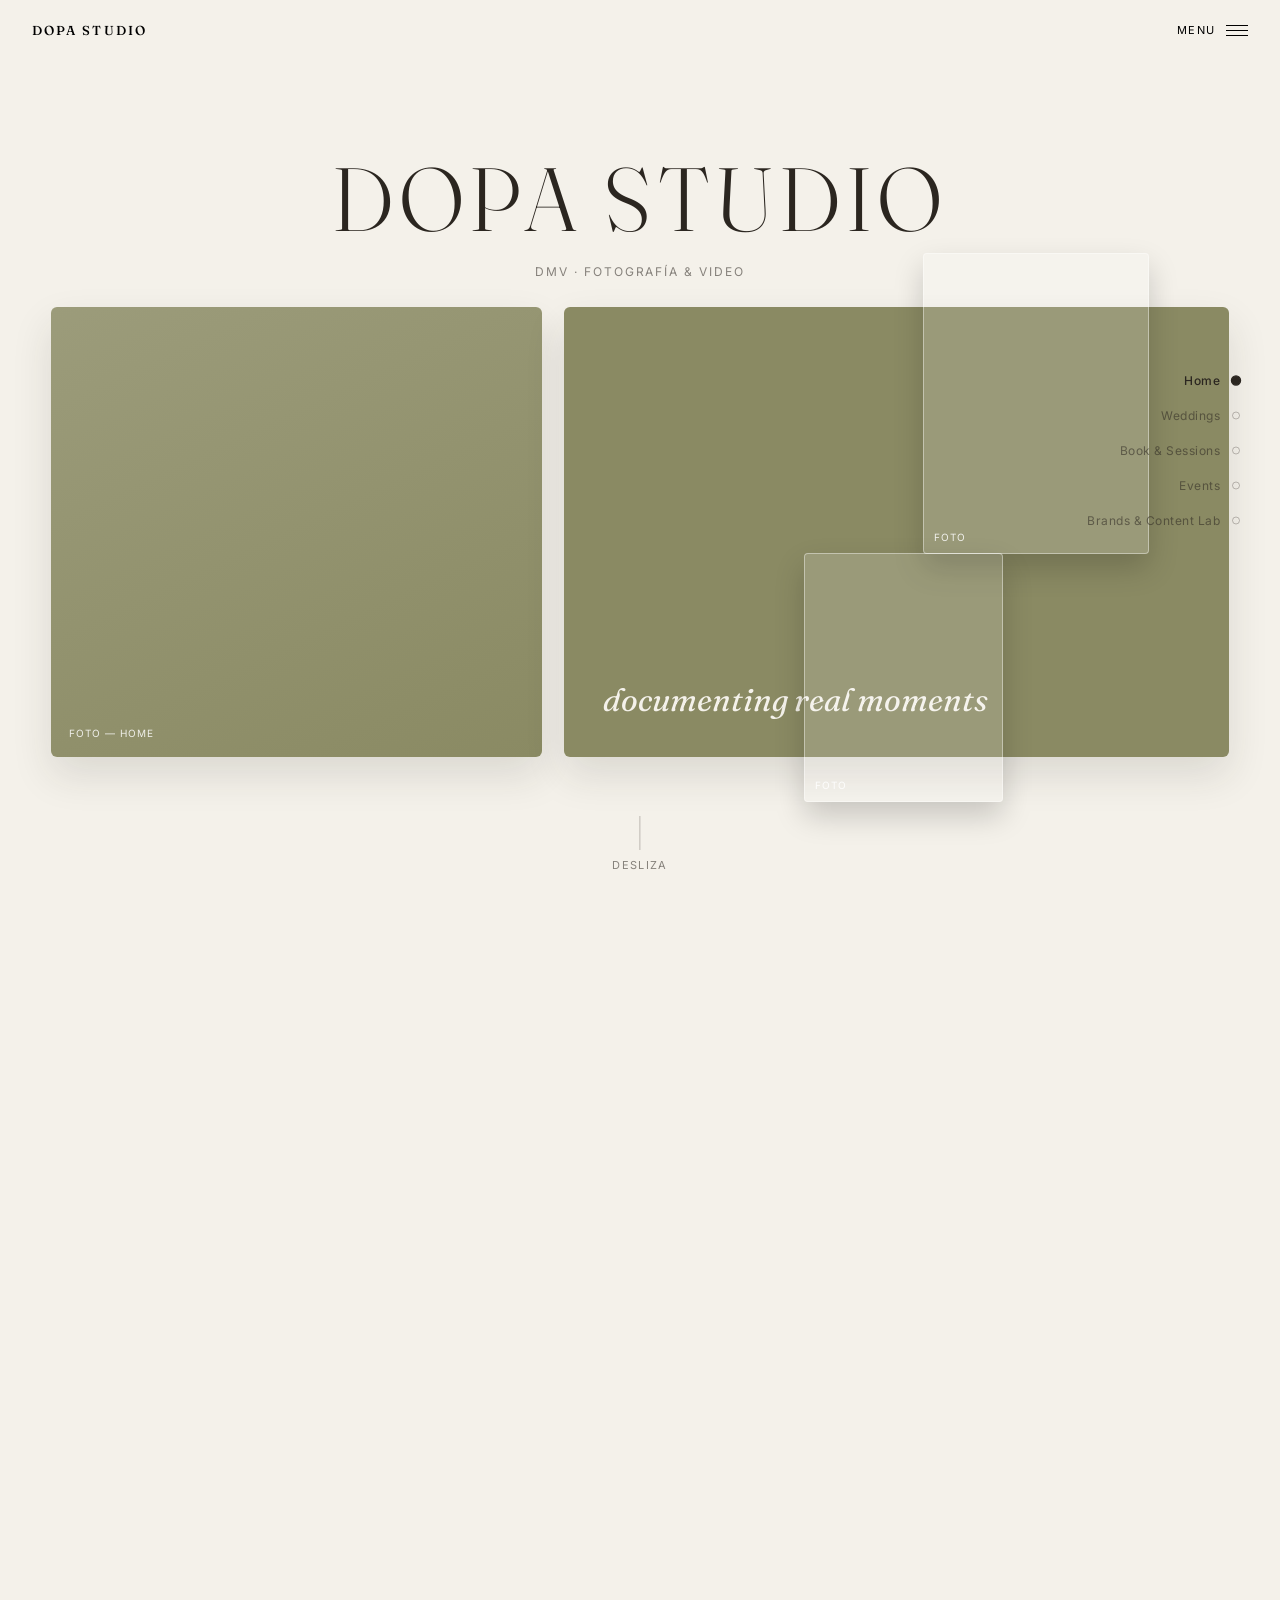
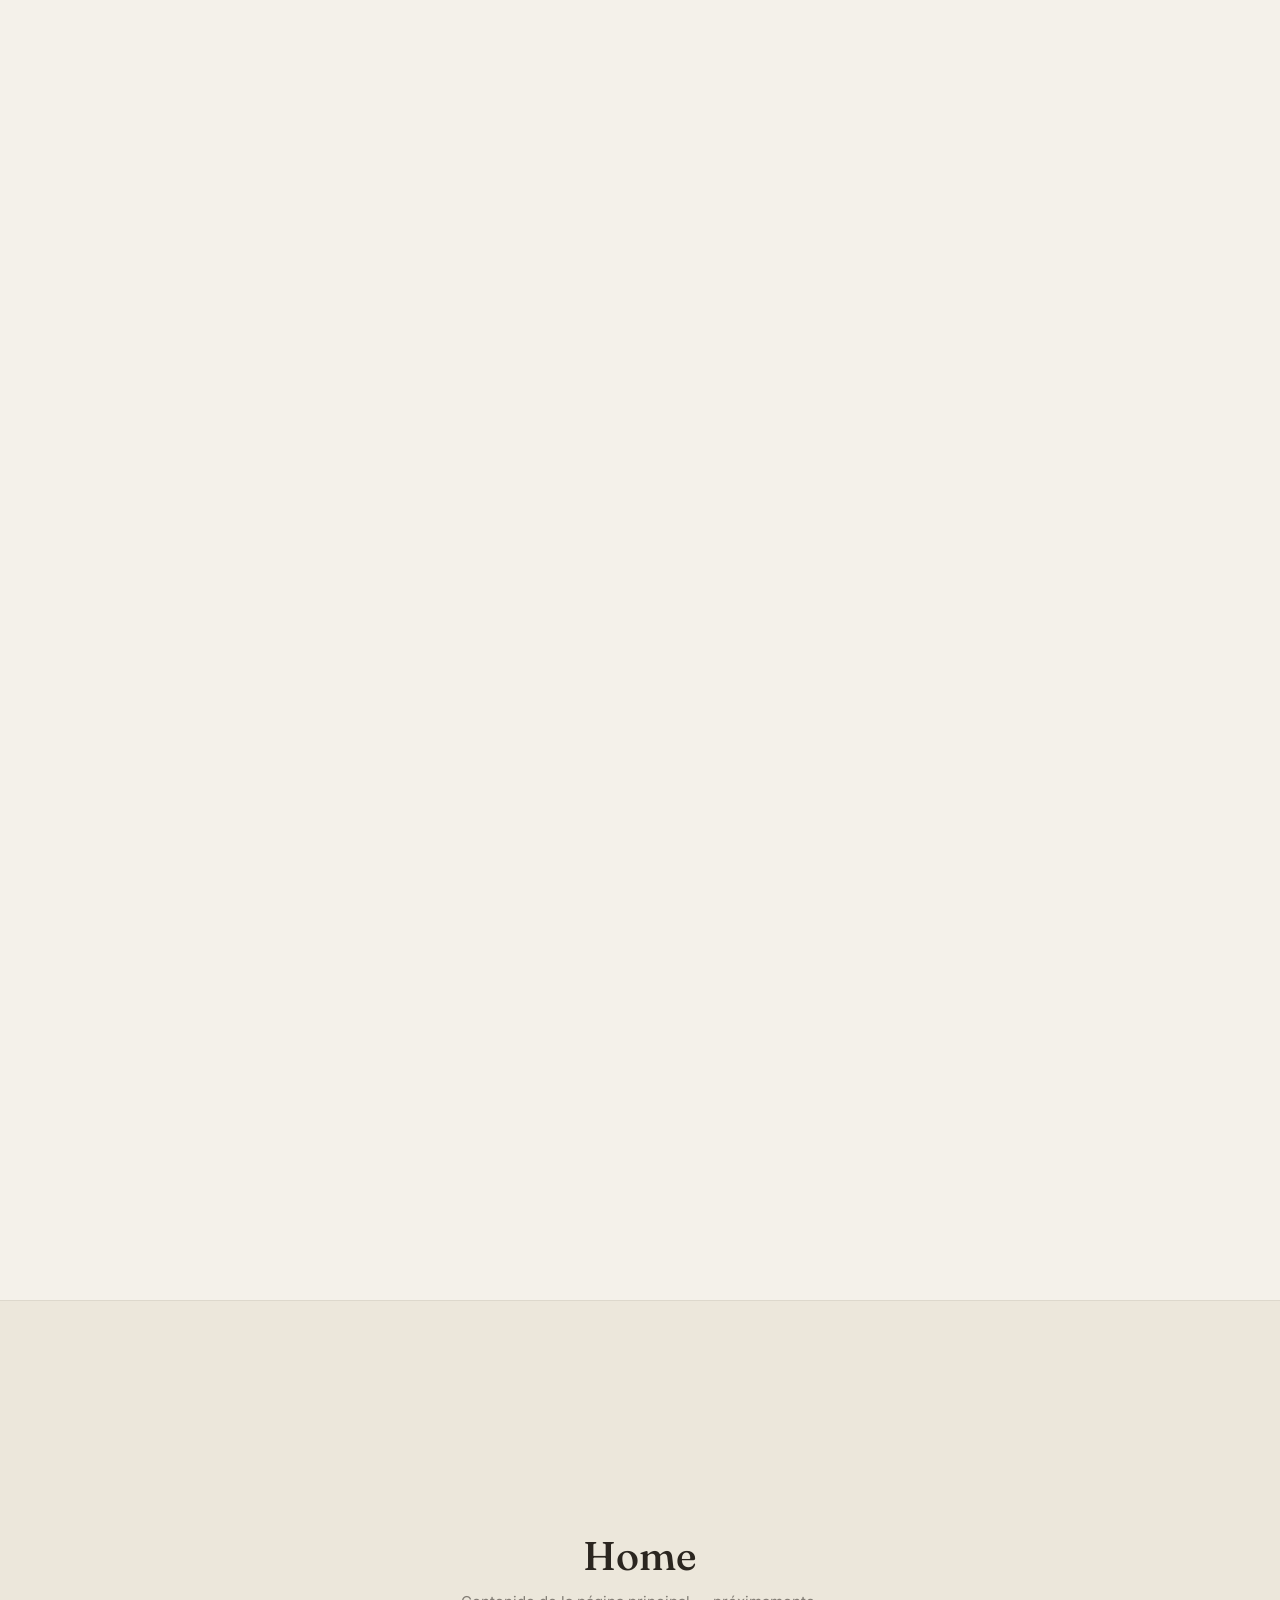
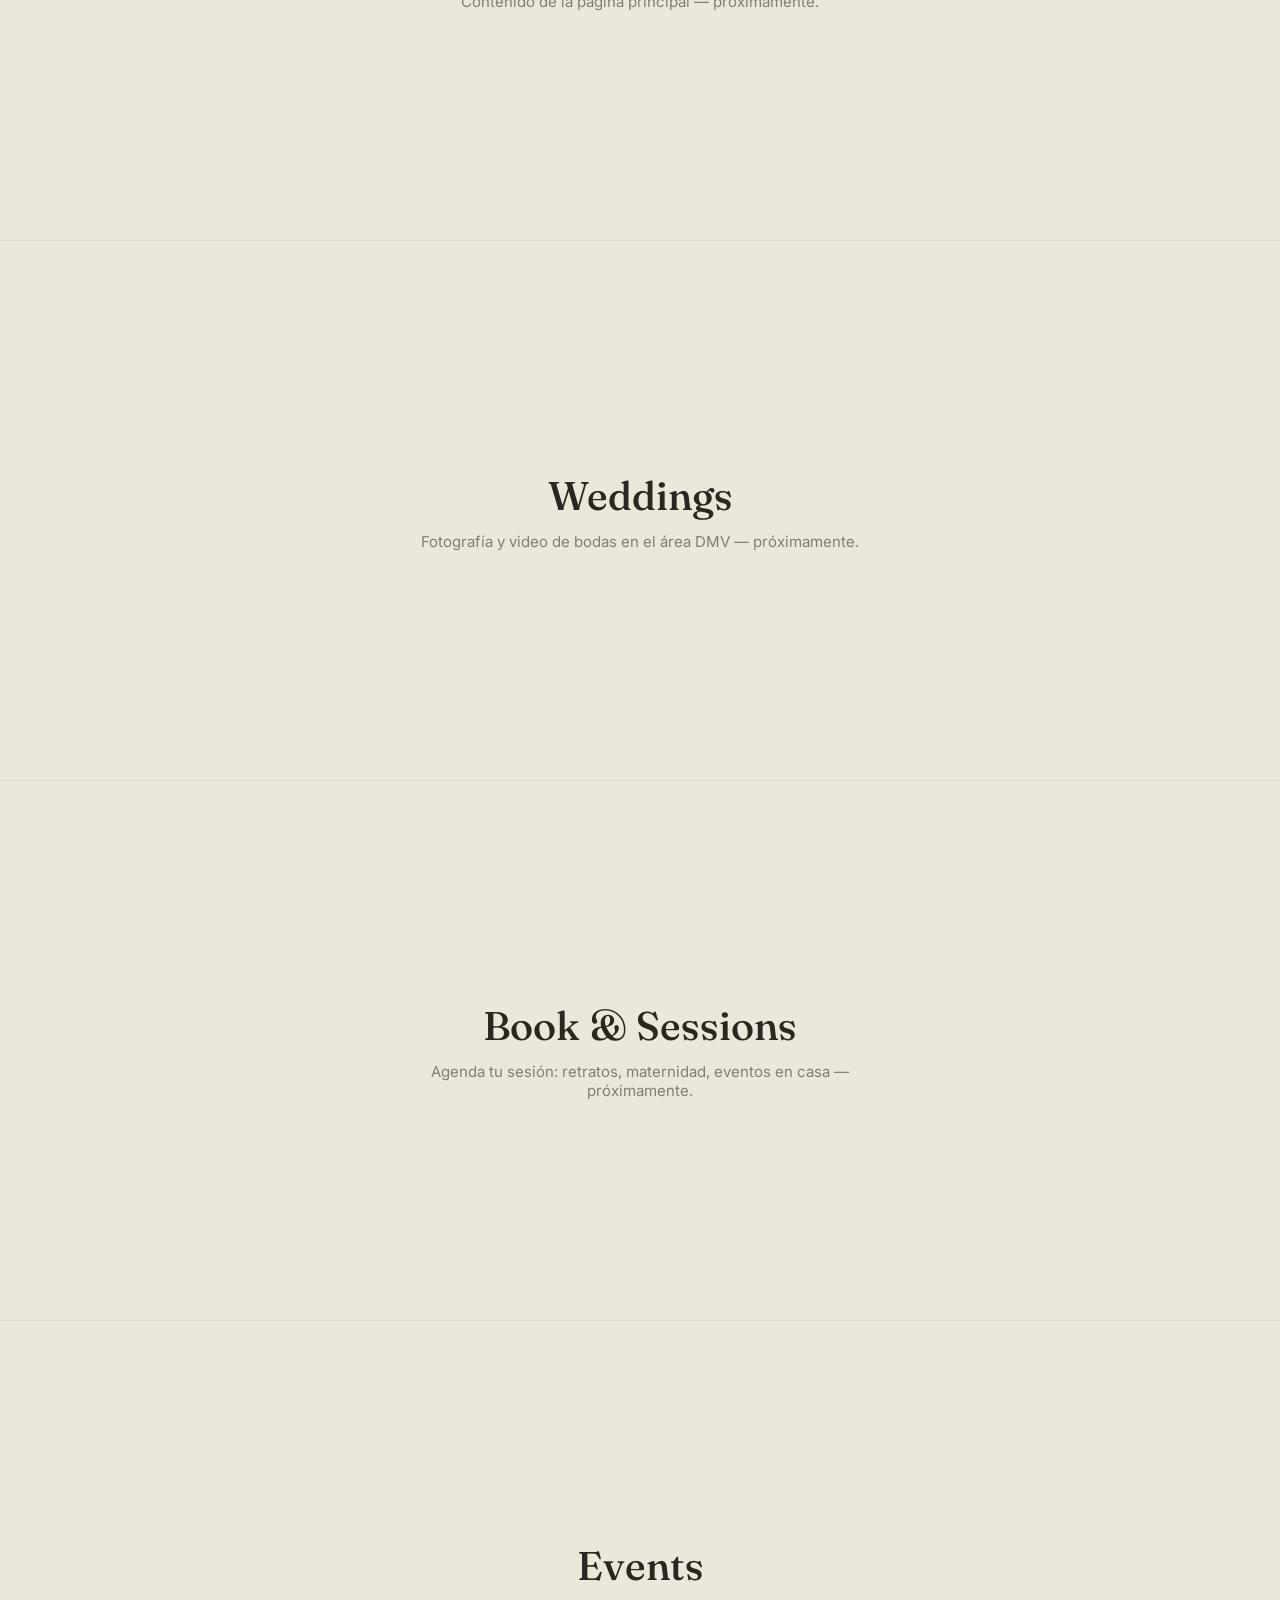
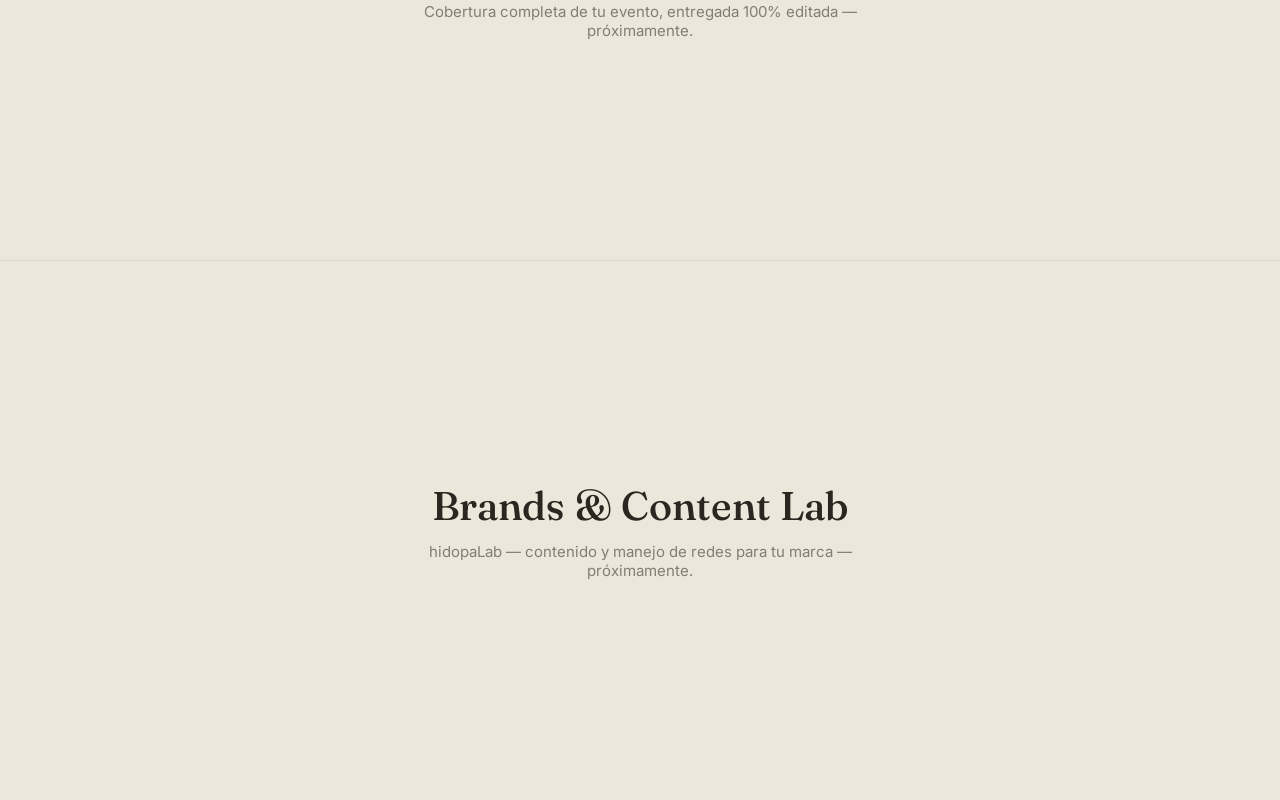
==== index.html @ 488dd40d "Add welcome page with scroll-driven collage hero Editorial welcome page: large serif wordmark, an as" ====
<!DOCTYPE html>
<html lang="es">
<head>
<meta charset="UTF-8">
<meta name="viewport" content="width=device-width, initial-scale=1.0">
<title>DOPA Studio — Fotografía &amp; Video | DMV</title>
<meta name="description" content="DOPA Studio: fotografía y video de bodas, sesiones, eventos y contenido para marcas en el área DMV (DC, Maryland, Virginia). Bilingüe — English &amp; Español.">
<link rel="preconnect" href="https://fonts.googleapis.com">
<link rel="preconnect" href="https://fonts.gstatic.com" crossorigin>
<link href="https://fonts.googleapis.com/css2?family=Fraunces:ital,opsz,wght@0,9..144,300;0,9..144,500;0,9..144,600;1,9..144,400&family=Inter:wght@300;400;500;600&display=swap" rel="stylesheet">
<link rel="stylesheet" href="assets/style.css">
</head>
<body>

<header class="site-header">
  <span class="wordmark-small">DOPA STUDIO</span>
  <span class="menu-label">MENU <span class="menu-lines"></span></span>
</header>

<!-- HERO SCROLL SECTION -->
<section class="hero-scroll" id="hero" style="--steps: 5;">
  <div class="hero-sticky">

    <div class="hero-inner">
      <div class="hero-heading">
        <h1 class="hero-wordmark">DOPA STUDIO</h1>
        <p class="hero-eyebrow" id="eyebrow">DMV · Fotografía &amp; Video</p>
      </div>

      <div class="collage-stage">

        <div class="collage-set active" data-set="0" style="--ph-color:#8a8a63;--block-color:#8a8a63;">
          <div class="collage-tall"><span class="ph-label">Foto — Home</span></div>
          <div class="collage-block">
            <div class="collage-small small-a"><span class="ph-label">Foto</span></div>
            <div class="collage-small small-b"><span class="ph-label">Foto</span></div>
            <p class="collage-caption">documenting real moments</p>
          </div>
        </div>

        <div class="collage-set" data-set="1" style="--ph-color:#c98a4b;--block-color:#c98a4b;">
          <div class="collage-tall"><span class="ph-label">Foto — Weddings</span></div>
          <div class="collage-block">
            <div class="collage-small small-a"><span class="ph-label">Foto</span></div>
            <div class="collage-small small-b"><span class="ph-label">Foto</span></div>
            <p class="collage-caption">love, documented</p>
          </div>
        </div>

        <div class="collage-set" data-set="2" style="--ph-color:#b98b7a;--block-color:#b98b7a;">
          <div class="collage-tall"><span class="ph-label">Foto — Book &amp; Sessions</span></div>
          <div class="collage-block">
            <div class="collage-small small-a"><span class="ph-label">Foto</span></div>
            <div class="collage-small small-b"><span class="ph-label">Foto</span></div>
            <p class="collage-caption">your session, your story</p>
          </div>
        </div>

        <div class="collage-set" data-set="3" style="--ph-color:#6f6a53;--block-color:#6f6a53;">
          <div class="collage-tall"><span class="ph-label">Foto — Events</span></div>
          <div class="collage-block">
            <div class="collage-small small-a"><span class="ph-label">Foto</span></div>
            <div class="collage-small small-b"><span class="ph-label">Foto</span></div>
            <p class="collage-caption">fully edited, always</p>
          </div>
        </div>

        <div class="collage-set" data-set="4" style="--ph-color:#a67c52;--block-color:#a67c52;">
          <div class="collage-tall"><span class="ph-label">Foto — Content Lab</span></div>
          <div class="collage-block">
            <div class="collage-small small-a"><span class="ph-label">Foto</span></div>
            <div class="collage-small small-b"><span class="ph-label">Foto</span></div>
            <p class="collage-caption">content that grows with you</p>
          </div>
        </div>

      </div>
    </div>

    <nav class="dot-nav" aria-label="Navegación principal">
      <ul>
        <li><a href="#home-section" class="dot-link active" data-index="0" data-eyebrow="DMV · Fotografía &amp; Video"><span class="dot-label">Home</span><span class="dot"></span></a></li>
        <li><a href="#weddings" class="dot-link" data-index="1" data-eyebrow="Bodas · Weddings"><span class="dot-label">Weddings</span><span class="dot"></span></a></li>
        <li><a href="#book-sessions" class="dot-link" data-index="2" data-eyebrow="Sesiones · Book Now"><span class="dot-label">Book &amp; Sessions</span><span class="dot"></span></a></li>
        <li><a href="#events" class="dot-link" data-index="3" data-eyebrow="Eventos · Events"><span class="dot-label">Events</span><span class="dot"></span></a></li>
        <li><a href="#content-lab" class="dot-link" data-index="4" data-eyebrow="hidopaLab · Content"><span class="dot-label">Brands &amp; Content Lab</span><span class="dot"></span></a></li>
      </ul>
    </nav>

    <div class="scroll-cue">
      <span class="scroll-cue-line"></span>
      <span>Desliza</span>
    </div>
  </div>
</section>

<!-- STUB SECTIONS (placeholders para las páginas reales) -->
<section class="page-stub" id="home-section">
  <h2>Home</h2>
  <p>Contenido de la página principal — próximamente.</p>
</section>

<section class="page-stub" id="weddings">
  <h2>Weddings</h2>
  <p>Fotografía y video de bodas en el área DMV — próximamente.</p>
</section>

<section class="page-stub" id="book-sessions">
  <h2>Book &amp; Sessions</h2>
  <p>Agenda tu sesión: retratos, maternidad, eventos en casa — próximamente.</p>
</section>

<section class="page-stub" id="events">
  <h2>Events</h2>
  <p>Cobertura completa de tu evento, entregada 100% editada — próximamente.</p>
</section>

<section class="page-stub" id="content-lab">
  <h2>Brands &amp; Content Lab</h2>
  <p>hidopaLab — contenido y manejo de redes para tu marca — próximamente.</p>
</section>

<script src="assets/script.js"></script>
</body>
</html>
---- assets/style.css ----
:root {
  --cream: #f4f1ea;
  --cream-2: #ece7db;
  --ink: #2b2620;
  --ink-muted: rgba(43, 38, 32, 0.55);
  --ink-faint: rgba(43, 38, 32, 0.28);
  --serif: 'Fraunces', serif;
  --sans: 'Inter', sans-serif;
}

* { box-sizing: border-box; }

html, body {
  margin: 0;
  padding: 0;
  background: var(--cream);
  color: var(--ink);
  font-family: var(--sans);
}

/* ---------- Fixed header ---------- */
.site-header {
  position: fixed;
  top: 0;
  left: 0;
  right: 0;
  z-index: 30;
  display: flex;
  justify-content: space-between;
  align-items: center;
  padding: 22px 32px;
  pointer-events: none;
  mix-blend-mode: difference;
}

.wordmark-small {
  font-family: var(--serif);
  font-weight: 500;
  letter-spacing: 0.16em;
  font-size: 13px;
  color: var(--cream);
}

.menu-label {
  display: flex;
  align-items: center;
  gap: 10px;
  font-size: 11px;
  letter-spacing: 0.14em;
  color: var(--cream);
}

.menu-lines {
  display: inline-block;
  width: 22px;
  height: 1px;
  background: var(--cream);
  position: relative;
}

.menu-lines::before,
.menu-lines::after {
  content: "";
  position: absolute;
  left: 0;
  width: 100%;
  height: 1px;
  background: var(--cream);
}
.menu-lines::before { top: -5px; }
.menu-lines::after { top: 5px; }

/* ---------- Hero scroll mechanism ---------- */
.hero-scroll {
  position: relative;
  height: calc(var(--steps) * 100vh);
}

.hero-sticky {
  position: sticky;
  top: 0;
  height: 100vh;
  display: flex;
  align-items: center;
  justify-content: center;
  background: var(--cream);
}

.hero-inner {
  width: min(1180px, 92vw);
  display: flex;
  flex-direction: column;
  gap: 28px;
}

.hero-heading {
  text-align: center;
  display: flex;
  flex-direction: column;
  gap: 10px;
}

.hero-wordmark {
  font-family: var(--serif);
  font-weight: 300;
  letter-spacing: 0.06em;
  font-size: clamp(40px, 7vw, 92px);
  margin: 0;
  color: var(--ink);
}

.hero-eyebrow {
  margin: 0;
  font-size: 12px;
  letter-spacing: 0.16em;
  text-transform: uppercase;
  color: var(--ink-muted);
  transition: opacity 0.4s ease;
}

/* ---------- Collage stage ---------- */
.collage-stage {
  position: relative;
  height: min(50vh, 480px);
}

.collage-set {
  position: absolute;
  inset: 0;
  display: grid;
  grid-template-columns: 0.85fr 1.15fr;
  gap: 22px;
  opacity: 0;
  pointer-events: none;
  transition: opacity 0.9s ease;
}

.collage-set.active {
  opacity: 1;
  pointer-events: auto;
}

.collage-tall {
  border-radius: 6px;
  background: linear-gradient(155deg, color-mix(in srgb, var(--ph-color) 85%, white 15%), var(--ph-color));
  display: flex;
  align-items: flex-end;
  padding: 18px;
  box-shadow: 0 18px 40px rgba(43, 38, 32, 0.12);
}

.collage-block {
  position: relative;
  border-radius: 6px;
  background: var(--block-color);
  display: flex;
  flex-direction: column;
  justify-content: flex-end;
  padding: clamp(20px, 3vw, 40px);
  overflow: visible;
  box-shadow: 0 18px 40px rgba(43, 38, 32, 0.12);
}

.collage-small {
  position: absolute;
  border-radius: 4px;
  background: rgba(255, 255, 255, 0.14);
  border: 1px solid rgba(255, 255, 255, 0.4);
  display: flex;
  align-items: flex-end;
  padding: 10px;
  box-shadow: 0 14px 30px rgba(0, 0, 0, 0.18);
}

.collage-small.small-a {
  top: -12%;
  right: 12%;
  width: 34%;
  aspect-ratio: 3 / 4;
}

.collage-small.small-b {
  bottom: -10%;
  right: 34%;
  width: 30%;
  aspect-ratio: 4 / 5;
}

.collage-caption {
  font-family: var(--serif);
  font-style: italic;
  font-weight: 400;
  font-size: clamp(20px, 2.6vw, 32px);
  color: var(--cream);
  margin: 0;
}

.ph-label {
  font-size: 10px;
  letter-spacing: 0.1em;
  text-transform: uppercase;
  color: rgba(255, 255, 255, 0.85);
}

/* ---------- Dot navigation ---------- */
.dot-nav {
  position: absolute;
  right: 40px;
  top: 50%;
  transform: translateY(-50%);
  z-index: 5;
}

.dot-nav ul {
  list-style: none;
  margin: 0;
  padding: 0;
  display: flex;
  flex-direction: column;
  gap: 20px;
}

.dot-link {
  display: flex;
  align-items: center;
  justify-content: flex-end;
  gap: 12px;
  text-decoration: none;
  color: var(--ink);
}

.dot-label {
  font-family: var(--sans);
  font-size: 12px;
  letter-spacing: 0.04em;
  white-space: nowrap;
  color: var(--ink-muted);
  opacity: 0;
  transform: translateX(8px);
  transition: opacity 0.35s ease, transform 0.35s ease, color 0.35s ease;
}

.dot {
  width: 8px;
  height: 8px;
  border-radius: 50%;
  border: 1px solid var(--ink-faint);
  background: transparent;
  transition: background 0.35s ease, border-color 0.35s ease, transform 0.35s ease;
  flex-shrink: 0;
}

.dot-link:hover .dot-label,
.dot-link.active .dot-label {
  opacity: 1;
  transform: translateX(0);
}

.dot-link.active .dot-label {
  color: var(--ink);
  font-weight: 500;
}

.dot-link.active .dot {
  background: var(--ink);
  border-color: var(--ink);
  transform: scale(1.3);
}

/* ---------- Scroll cue ---------- */
.scroll-cue {
  position: absolute;
  bottom: 28px;
  left: 50%;
  transform: translateX(-50%);
  display: flex;
  flex-direction: column;
  align-items: center;
  gap: 8px;
  z-index: 2;
  color: var(--ink-muted);
  font-size: 11px;
  letter-spacing: 0.12em;
  text-transform: uppercase;
}

.scroll-cue-line {
  width: 1px;
  height: 34px;
  background: var(--ink-faint);
  position: relative;
  overflow: hidden;
}

.scroll-cue-line::after {
  content: "";
  position: absolute;
  top: -100%;
  left: 0;
  width: 100%;
  height: 100%;
  background: var(--ink);
  animation: scrollDrip 1.8s ease-in-out infinite;
}

@keyframes scrollDrip {
  0% { top: -100%; }
  50% { top: 0; }
  100% { top: 100%; }
}

/* ---------- Stub sections ---------- */
.page-stub {
  min-height: 60vh;
  display: flex;
  flex-direction: column;
  align-items: center;
  justify-content: center;
  text-align: center;
  gap: 12px;
  border-top: 1px solid rgba(43, 38, 32, 0.08);
  padding: 40px 20px;
  background: var(--cream-2);
}

.page-stub h2 {
  font-family: var(--serif);
  font-weight: 500;
  font-size: clamp(28px, 4vw, 40px);
  margin: 0;
  color: var(--ink);
}

.page-stub p {
  color: var(--ink-muted);
  margin: 0;
  max-width: 480px;
  font-size: 15px;
}

/* ---------- Responsive ---------- */
@media (max-width: 860px) {
  .collage-set { grid-template-columns: 1fr; }
  .collage-tall { display: none; }
  .collage-block { height: 100%; padding: 20px; }
  .collage-small { position: static; width: 76px; aspect-ratio: 3/4; margin-bottom: 12px; box-shadow: none; }
  .collage-small.small-b { display: none; }
  .collage-caption { font-size: 20px; }
  .dot-nav {
    right: 50%;
    top: auto;
    bottom: 90px;
    transform: translateX(50%);
  }
  .dot-nav ul { flex-direction: row; gap: 16px; }
  .dot-link { flex-direction: column-reverse; gap: 6px; }
  .dot-label {
    position: absolute;
    bottom: 18px;
    transform: translateX(0) translateY(4px);
    font-size: 10px;
  }
  .dot-link:not(.active) .dot-label { display: none; }
}

@media (max-width: 600px) {
  .site-header { padding: 16px 20px; }
  .hero-inner { gap: 18px; }
  .collage-stage { height: 42vh; }
}
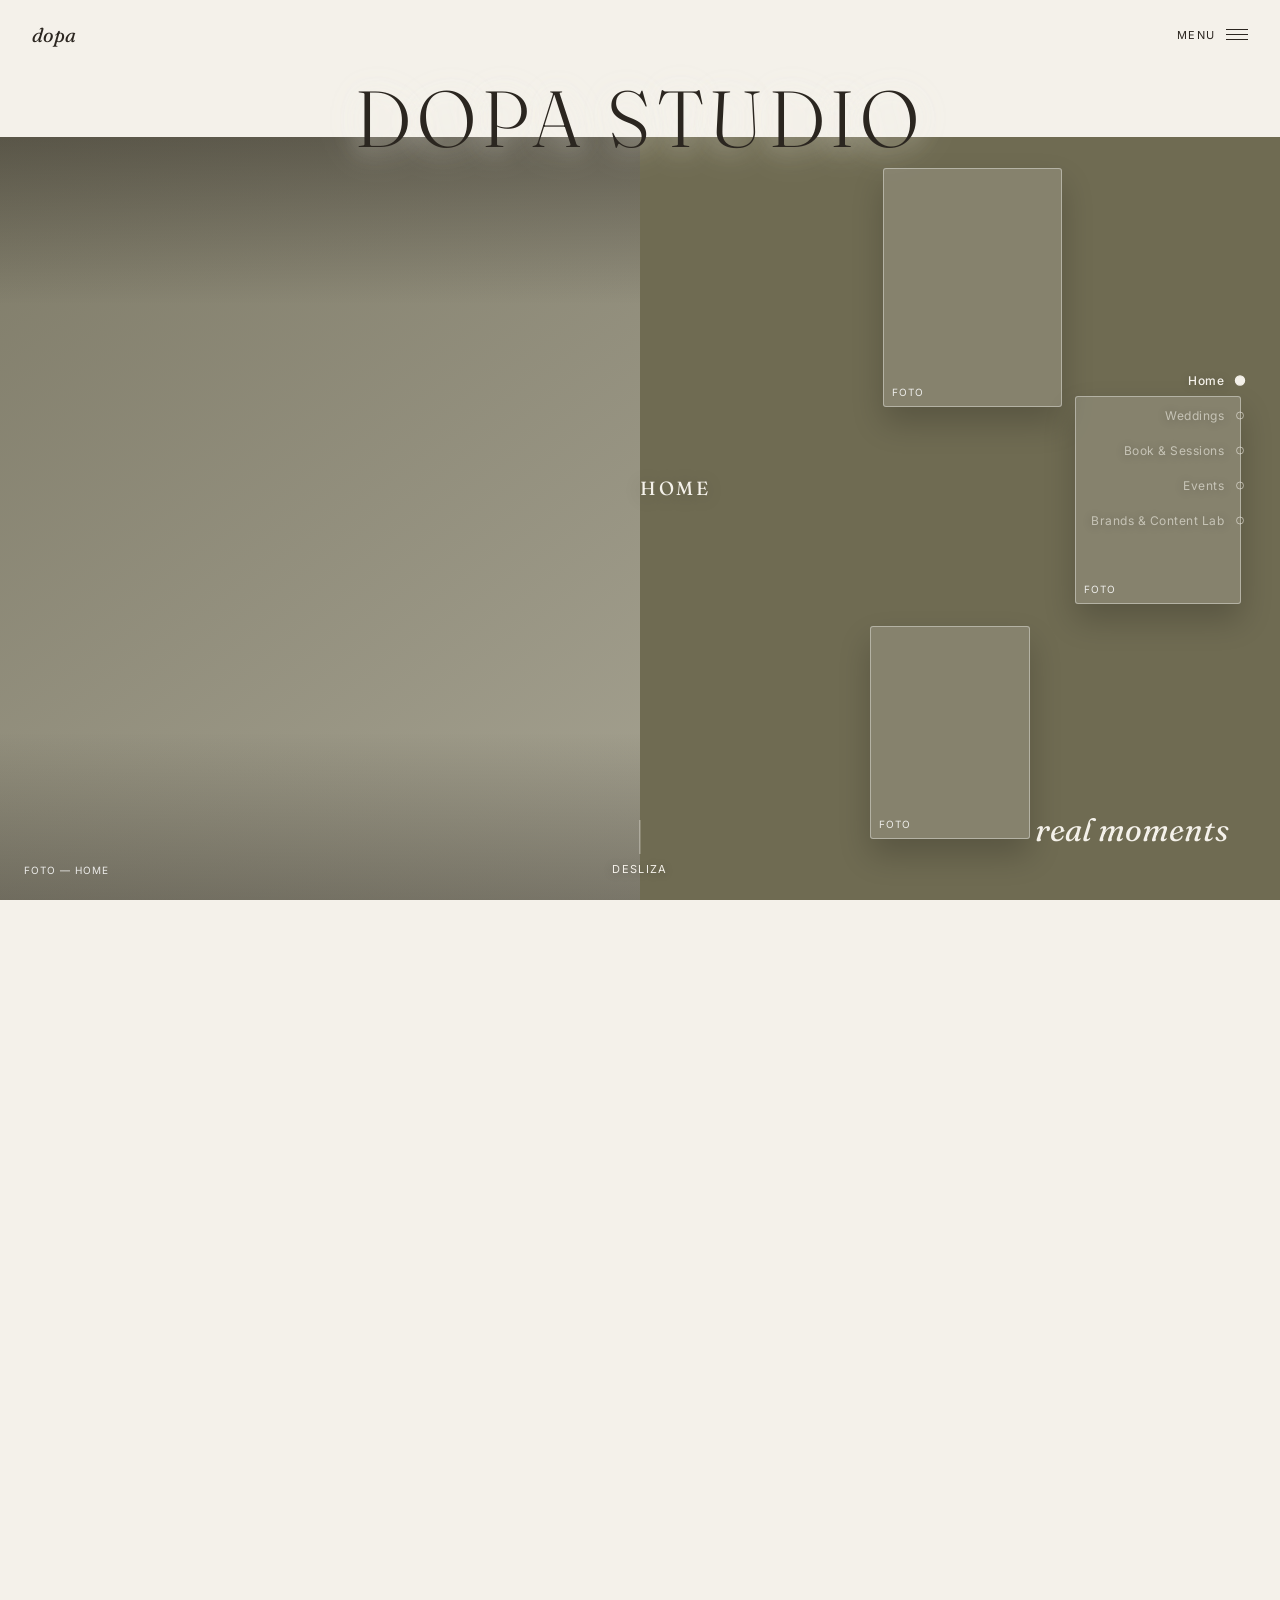
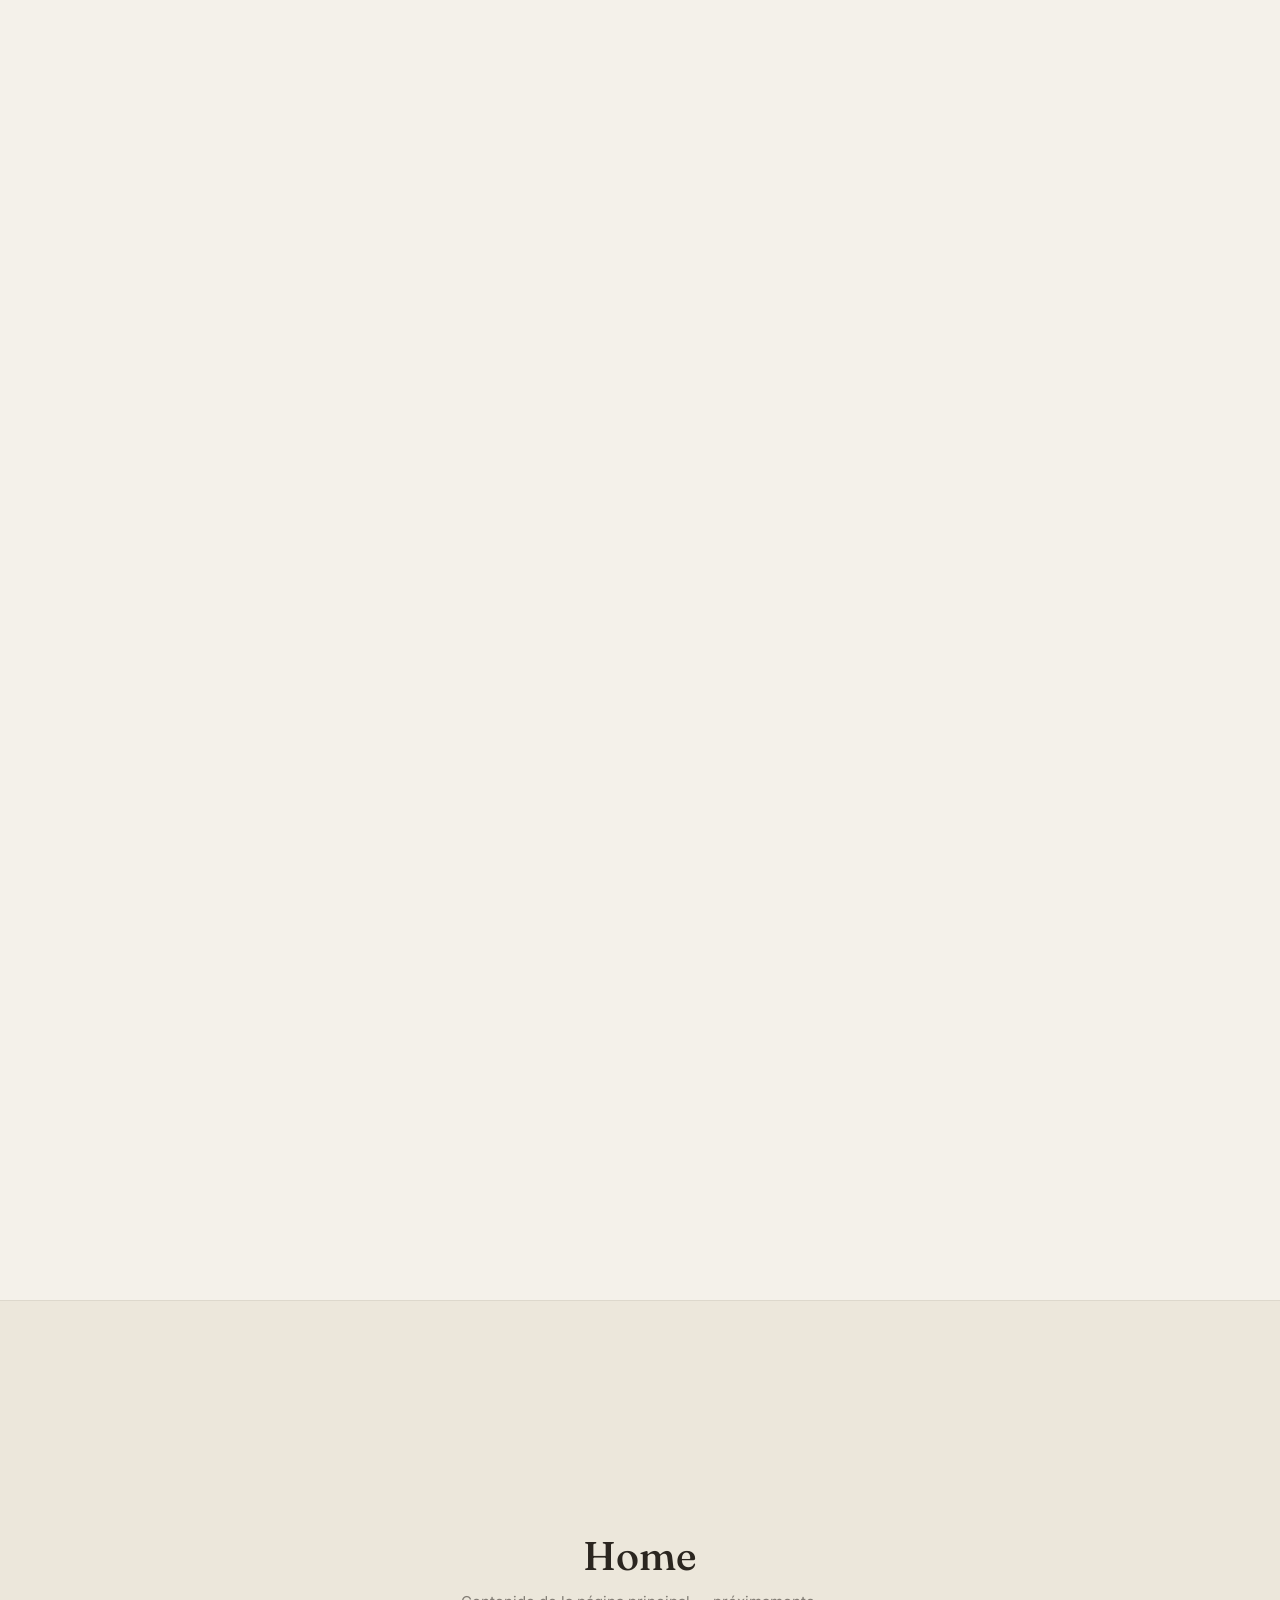
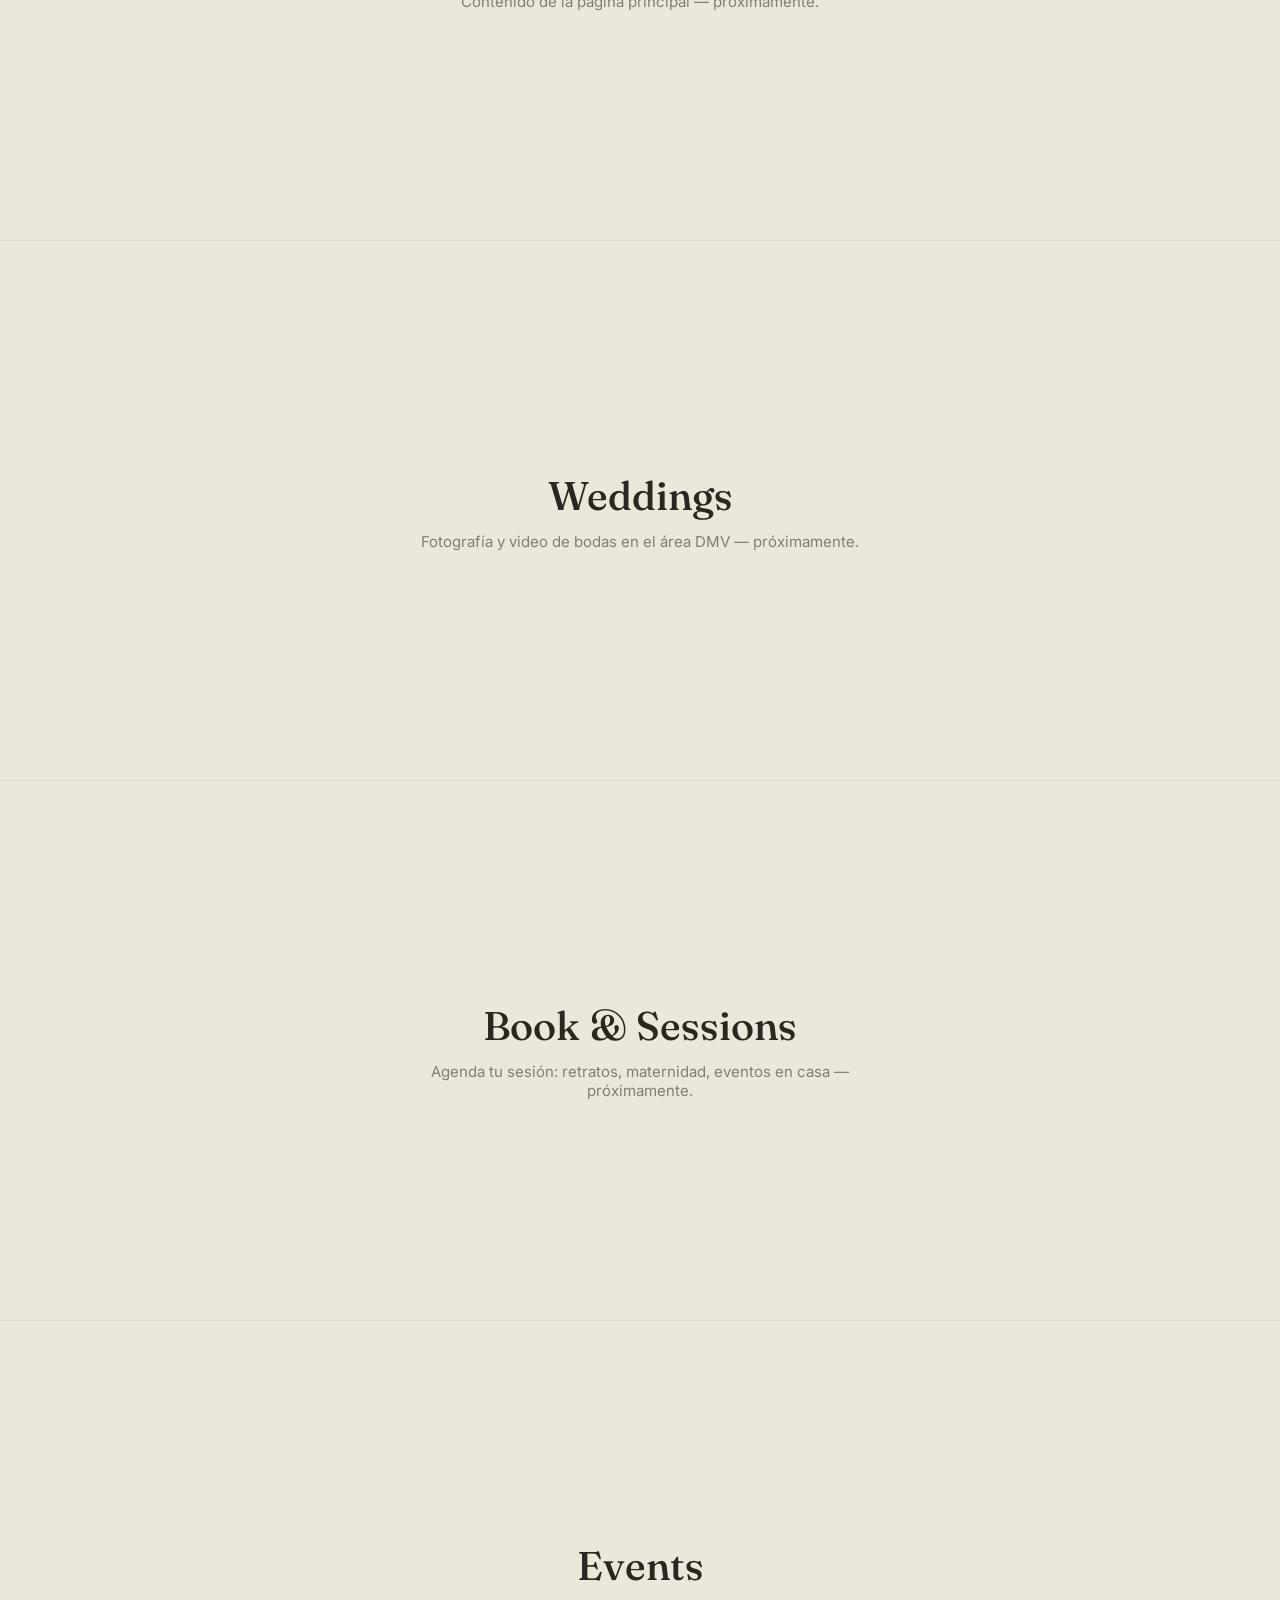
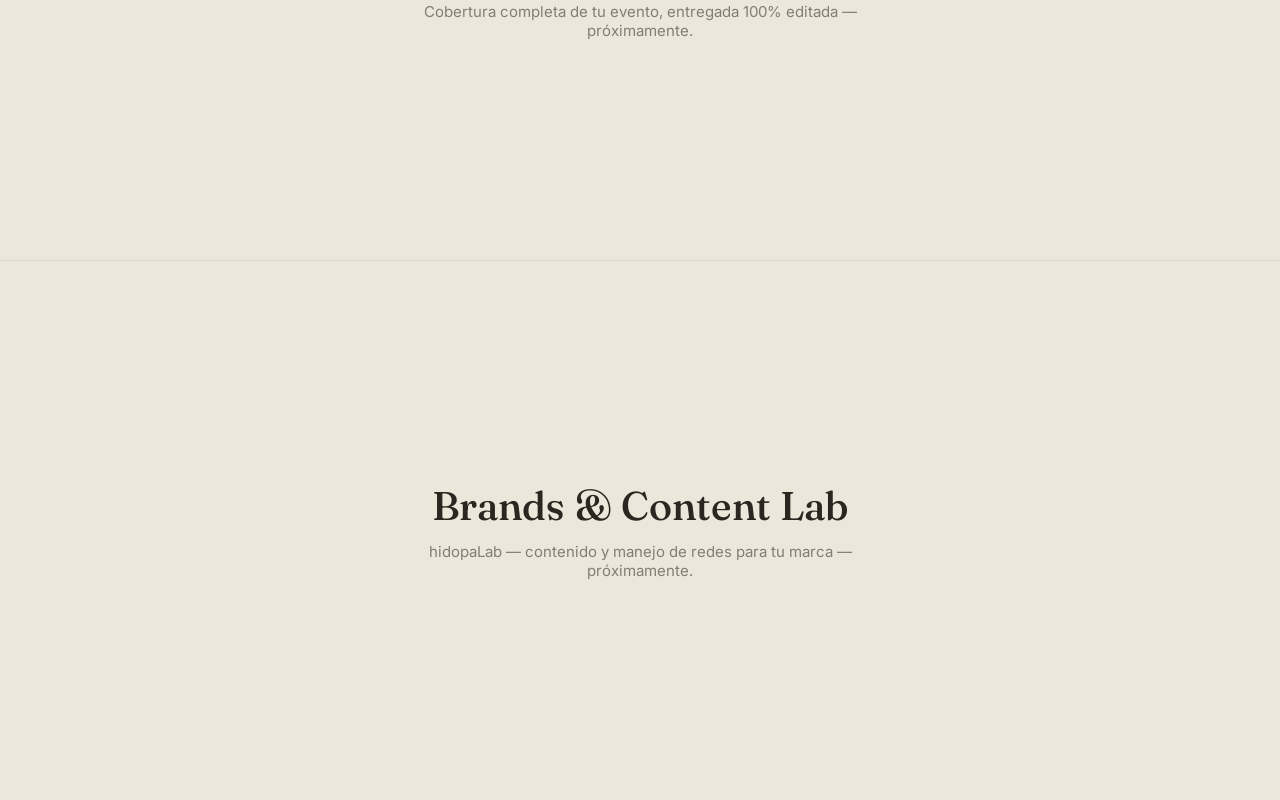
==== commit a692cd99: "Rework hero to match the SOLENE-style split-screen reference Replace the previous dark centered-link" ====
--- a/index.html
+++ b/index.html
@@ -12,78 +12,93 @@
 </head>
 <body>
 
-<header class="site-header">
-  <span class="wordmark-small">DOPA STUDIO</span>
-  <span class="menu-label">MENU <span class="menu-lines"></span></span>
-</header>
-
 <!-- HERO SCROLL SECTION -->
 <section class="hero-scroll" id="hero" style="--steps: 5;">
   <div class="hero-sticky">
 
-    <div class="hero-inner">
-      <div class="hero-heading">
-        <h1 class="hero-wordmark">DOPA STUDIO</h1>
-        <p class="hero-eyebrow" id="eyebrow">DMV · Fotografía &amp; Video</p>
+    <div class="hero-topbar">
+      <span class="brand-script">dopa</span>
+      <span class="menu-label">MENU<span class="menu-lines"></span></span>
+    </div>
+
+    <h1 class="hero-wordmark">DOPA STUDIO</h1>
+
+    <div class="split-stage">
+
+      <div class="split-set active" data-set="0" style="--tone:#6f6b52;">
+        <div class="split-photo"><span class="ph-label">Foto — Home</span></div>
+        <div class="split-block">
+          <p class="split-label">Home</p>
+          <div class="thumb-row">
+            <div class="thumb thumb-a"><span class="ph-label">Foto</span></div>
+            <div class="thumb thumb-b"><span class="ph-label">Foto</span></div>
+          </div>
+          <div class="thumb thumb-c"><span class="ph-label">Foto</span></div>
+          <p class="split-caption">real moments</p>
+        </div>
       </div>
 
-      <div class="collage-stage">
+      <div class="split-set" data-set="1" style="--tone:#a9836f;">
+        <div class="split-photo"><span class="ph-label">Foto — Weddings</span></div>
+        <div class="split-block">
+          <p class="split-label">Weddings</p>
+          <div class="thumb-row">
+            <div class="thumb thumb-a"><span class="ph-label">Foto</span></div>
+            <div class="thumb thumb-b"><span class="ph-label">Foto</span></div>
+          </div>
+          <div class="thumb thumb-c"><span class="ph-label">Foto</span></div>
+          <p class="split-caption">forever, always</p>
+        </div>
+      </div>
 
-        <div class="collage-set active" data-set="0" style="--ph-color:#8a8a63;--block-color:#8a8a63;">
-          <div class="collage-tall"><span class="ph-label">Foto — Home</span></div>
-          <div class="collage-block">
-            <div class="collage-small small-a"><span class="ph-label">Foto</span></div>
-            <div class="collage-small small-b"><span class="ph-label">Foto</span></div>
-            <p class="collage-caption">documenting real moments</p>
+      <div class="split-set" data-set="2" style="--tone:#7a7658;">
+        <div class="split-photo"><span class="ph-label">Foto — Book &amp; Sessions</span></div>
+        <div class="split-block">
+          <p class="split-label">Book &amp; Sessions</p>
+          <div class="thumb-row">
+            <div class="thumb thumb-a"><span class="ph-label">Foto</span></div>
+            <div class="thumb thumb-b"><span class="ph-label">Foto</span></div>
           </div>
+          <div class="thumb thumb-c"><span class="ph-label">Foto</span></div>
+          <p class="split-caption">your story</p>
         </div>
+      </div>
 
-        <div class="collage-set" data-set="1" style="--ph-color:#c98a4b;--block-color:#c98a4b;">
-          <div class="collage-tall"><span class="ph-label">Foto — Weddings</span></div>
-          <div class="collage-block">
-            <div class="collage-small small-a"><span class="ph-label">Foto</span></div>
-            <div class="collage-small small-b"><span class="ph-label">Foto</span></div>
-            <p class="collage-caption">love, documented</p>
+      <div class="split-set" data-set="3" style="--tone:#ab8f72;">
+        <div class="split-photo"><span class="ph-label">Foto — Events</span></div>
+        <div class="split-block">
+          <p class="split-label">Events</p>
+          <div class="thumb-row">
+            <div class="thumb thumb-a"><span class="ph-label">Foto</span></div>
+            <div class="thumb thumb-b"><span class="ph-label">Foto</span></div>
           </div>
+          <div class="thumb thumb-c"><span class="ph-label">Foto</span></div>
+          <p class="split-caption">no limits</p>
         </div>
+      </div>
 
-        <div class="collage-set" data-set="2" style="--ph-color:#b98b7a;--block-color:#b98b7a;">
-          <div class="collage-tall"><span class="ph-label">Foto — Book &amp; Sessions</span></div>
-          <div class="collage-block">
-            <div class="collage-small small-a"><span class="ph-label">Foto</span></div>
-            <div class="collage-small small-b"><span class="ph-label">Foto</span></div>
-            <p class="collage-caption">your session, your story</p>
+      <div class="split-set" data-set="4" style="--tone:#8c6f52;">
+        <div class="split-photo"><span class="ph-label">Foto — Content Lab</span></div>
+        <div class="split-block">
+          <p class="split-label">Content Lab</p>
+          <div class="thumb-row">
+            <div class="thumb thumb-a"><span class="ph-label">Foto</span></div>
+            <div class="thumb thumb-b"><span class="ph-label">Foto</span></div>
           </div>
+          <div class="thumb thumb-c"><span class="ph-label">Foto</span></div>
+          <p class="split-caption">content, elevated</p>
         </div>
+      </div>
 
-        <div class="collage-set" data-set="3" style="--ph-color:#6f6a53;--block-color:#6f6a53;">
-          <div class="collage-tall"><span class="ph-label">Foto — Events</span></div>
-          <div class="collage-block">
-            <div class="collage-small small-a"><span class="ph-label">Foto</span></div>
-            <div class="collage-small small-b"><span class="ph-label">Foto</span></div>
-            <p class="collage-caption">fully edited, always</p>
-          </div>
-        </div>
-
-        <div class="collage-set" data-set="4" style="--ph-color:#a67c52;--block-color:#a67c52;">
-          <div class="collage-tall"><span class="ph-label">Foto — Content Lab</span></div>
-          <div class="collage-block">
-            <div class="collage-small small-a"><span class="ph-label">Foto</span></div>
-            <div class="collage-small small-b"><span class="ph-label">Foto</span></div>
-            <p class="collage-caption">content that grows with you</p>
-          </div>
-        </div>
-
-      </div>
     </div>
 
     <nav class="dot-nav" aria-label="Navegación principal">
       <ul>
-        <li><a href="#home-section" class="dot-link active" data-index="0" data-eyebrow="DMV · Fotografía &amp; Video"><span class="dot-label">Home</span><span class="dot"></span></a></li>
-        <li><a href="#weddings" class="dot-link" data-index="1" data-eyebrow="Bodas · Weddings"><span class="dot-label">Weddings</span><span class="dot"></span></a></li>
-        <li><a href="#book-sessions" class="dot-link" data-index="2" data-eyebrow="Sesiones · Book Now"><span class="dot-label">Book &amp; Sessions</span><span class="dot"></span></a></li>
-        <li><a href="#events" class="dot-link" data-index="3" data-eyebrow="Eventos · Events"><span class="dot-label">Events</span><span class="dot"></span></a></li>
-        <li><a href="#content-lab" class="dot-link" data-index="4" data-eyebrow="hidopaLab · Content"><span class="dot-label">Brands &amp; Content Lab</span><span class="dot"></span></a></li>
+        <li><a href="#home-section" class="dot-link active" data-index="0"><span class="dot-label">Home</span><span class="dot"></span></a></li>
+        <li><a href="#weddings" class="dot-link" data-index="1"><span class="dot-label">Weddings</span><span class="dot"></span></a></li>
+        <li><a href="#book-sessions" class="dot-link" data-index="2"><span class="dot-label">Book &amp; Sessions</span><span class="dot"></span></a></li>
+        <li><a href="#events" class="dot-link" data-index="3"><span class="dot-label">Events</span><span class="dot"></span></a></li>
+        <li><a href="#content-lab" class="dot-link" data-index="4"><span class="dot-label">Brands &amp; Content Lab</span><span class="dot"></span></a></li>
       </ul>
     </nav>
 
--- a/assets/style.css
+++ b/assets/style.css
@@ -18,27 +18,39 @@
   font-family: var(--sans);
 }
 
-/* ---------- Fixed header ---------- */
-.site-header {
-  position: fixed;
+/* ---------- Hero scroll mechanism ---------- */
+.hero-scroll {
+  position: relative;
+  height: calc(var(--steps) * 100vh);
+}
+
+.hero-sticky {
+  position: sticky;
   top: 0;
-  left: 0;
-  right: 0;
-  z-index: 30;
+  height: 100vh;
+  display: flex;
+  flex-direction: column;
+  background: var(--cream);
+  overflow: hidden;
+}
+
+/* ---------- Top bar (inside hero, acts as the real nav) ---------- */
+.hero-topbar {
   display: flex;
   justify-content: space-between;
   align-items: center;
   padding: 22px 32px;
-  pointer-events: none;
-  mix-blend-mode: difference;
-}
-
-.wordmark-small {
+  z-index: 6;
+  flex-shrink: 0;
+}
+
+.brand-script {
   font-family: var(--serif);
-  font-weight: 500;
-  letter-spacing: 0.16em;
-  font-size: 13px;
-  color: var(--cream);
+  font-style: italic;
+  font-weight: 400;
+  letter-spacing: 0.02em;
+  font-size: 20px;
+  color: var(--ink);
 }
 
 .menu-label {
@@ -47,14 +59,14 @@
   gap: 10px;
   font-size: 11px;
   letter-spacing: 0.14em;
-  color: var(--cream);
+  color: var(--ink);
 }
 
 .menu-lines {
   display: inline-block;
   width: 22px;
   height: 1px;
-  background: var(--cream);
+  background: var(--ink);
   position: relative;
 }
 
@@ -65,134 +77,143 @@
   left: 0;
   width: 100%;
   height: 1px;
-  background: var(--cream);
+  background: var(--ink);
 }
 .menu-lines::before { top: -5px; }
 .menu-lines::after { top: 5px; }
 
-/* ---------- Hero scroll mechanism ---------- */
-.hero-scroll {
-  position: relative;
-  height: calc(var(--steps) * 100vh);
-}
-
-.hero-sticky {
-  position: sticky;
-  top: 0;
-  height: 100vh;
-  display: flex;
-  align-items: center;
-  justify-content: center;
-  background: var(--cream);
-}
-
-.hero-inner {
-  width: min(1180px, 92vw);
-  display: flex;
-  flex-direction: column;
-  gap: 28px;
-}
-
-.hero-heading {
-  text-align: center;
-  display: flex;
-  flex-direction: column;
-  gap: 10px;
-}
-
+/* ---------- Big overlapping wordmark ---------- */
 .hero-wordmark {
   font-family: var(--serif);
   font-weight: 300;
-  letter-spacing: 0.06em;
-  font-size: clamp(40px, 7vw, 92px);
-  margin: 0;
+  letter-spacing: 0.07em;
+  font-size: clamp(38px, 6.2vw, 84px);
+  text-align: center;
   color: var(--ink);
-}
-
-.hero-eyebrow {
-  margin: 0;
-  font-size: 12px;
-  letter-spacing: 0.16em;
-  text-transform: uppercase;
-  color: var(--ink-muted);
-  transition: opacity 0.4s ease;
-}
-
-/* ---------- Collage stage ---------- */
-.collage-stage {
-  position: relative;
-  height: min(50vh, 480px);
-}
-
-.collage-set {
+  margin: 0 0 clamp(-30px, -3.4vw, -18px) 0;
+  position: relative;
+  z-index: 5;
+  flex-shrink: 0;
+  text-shadow: 0 2px 26px rgba(244, 241, 234, 0.9), 0 0 46px rgba(244, 241, 234, 0.6);
+  pointer-events: none;
+}
+
+/* ---------- Split stage: photo left / color block right ---------- */
+.split-stage {
+  position: relative;
+  flex: 1;
+  min-height: 0;
+}
+
+.split-set {
   position: absolute;
   inset: 0;
-  display: grid;
-  grid-template-columns: 0.85fr 1.15fr;
-  gap: 22px;
+  display: flex;
   opacity: 0;
   pointer-events: none;
   transition: opacity 0.9s ease;
 }
 
-.collage-set.active {
+.split-set.active {
   opacity: 1;
   pointer-events: auto;
 }
 
-.collage-tall {
-  border-radius: 6px;
-  background: linear-gradient(155deg, color-mix(in srgb, var(--ph-color) 85%, white 15%), var(--ph-color));
+.split-photo {
+  flex: 1 1 50%;
+  position: relative;
+  overflow: hidden;
   display: flex;
   align-items: flex-end;
-  padding: 18px;
-  box-shadow: 0 18px 40px rgba(43, 38, 32, 0.12);
-}
-
-.collage-block {
-  position: relative;
-  border-radius: 6px;
-  background: var(--block-color);
+  padding: 24px;
+  background:
+    linear-gradient(180deg, rgba(20, 16, 12, 0.35) 0%, rgba(20, 16, 12, 0) 22%, rgba(20, 16, 12, 0) 78%, rgba(20, 16, 12, 0.3) 100%),
+    linear-gradient(145deg, color-mix(in srgb, var(--tone) 70%, black 10%), color-mix(in srgb, var(--tone) 60%, white 10%));
+}
+
+.split-block {
+  flex: 1 1 50%;
+  position: relative;
+  background: var(--tone);
   display: flex;
   flex-direction: column;
   justify-content: flex-end;
-  padding: clamp(20px, 3vw, 40px);
+  padding: clamp(24px, 4vw, 56px);
   overflow: visible;
-  box-shadow: 0 18px 40px rgba(43, 38, 32, 0.12);
-}
-
-.collage-small {
-  position: absolute;
-  border-radius: 4px;
-  background: rgba(255, 255, 255, 0.14);
-  border: 1px solid rgba(255, 255, 255, 0.4);
+}
+
+.split-label {
+  position: absolute;
+  left: 0;
+  top: 46%;
+  transform: translateY(-50%);
+  margin: 0;
+  font-family: var(--serif);
+  letter-spacing: 0.14em;
+  text-transform: uppercase;
+  font-size: clamp(13px, 1.5vw, 19px);
+  color: var(--cream);
+  white-space: nowrap;
+  z-index: 3;
+  text-shadow: 0 2px 18px rgba(0, 0, 0, 0.25);
+}
+
+.thumb {
+  position: absolute;
+  border-radius: 3px;
+  background: rgba(255, 255, 255, 0.16);
+  border: 1px solid rgba(255, 255, 255, 0.38);
   display: flex;
   align-items: flex-end;
-  padding: 10px;
-  box-shadow: 0 14px 30px rgba(0, 0, 0, 0.18);
-}
-
-.collage-small.small-a {
-  top: -12%;
-  right: 12%;
-  width: 34%;
+  padding: 8px;
+  box-shadow: 0 16px 32px rgba(0, 0, 0, 0.2);
+  opacity: 0;
+}
+
+.split-set.active .thumb {
+  animation: thumbPop 0.75s cubic-bezier(0.22, 0.9, 0.32, 1) forwards;
+}
+
+.split-set.active .thumb-a { animation-delay: 0.05s; }
+.split-set.active .thumb-b { animation-delay: 0.22s; }
+.split-set.active .thumb-c { animation-delay: 0.4s; }
+
+@keyframes thumbPop {
+  from { opacity: 0; transform: translateY(18px) scale(0.92); }
+  to { opacity: 1; transform: translateY(0) scale(1); }
+}
+
+.thumb-a {
+  top: 4%;
+  left: 38%;
+  width: 28%;
   aspect-ratio: 3 / 4;
 }
 
-.collage-small.small-b {
-  bottom: -10%;
-  right: 34%;
-  width: 30%;
+.thumb-b {
+  top: 34%;
+  right: 6%;
+  width: 26%;
   aspect-ratio: 4 / 5;
 }
 
-.collage-caption {
+.thumb-c {
+  bottom: 8%;
+  left: 36%;
+  width: 25%;
+  aspect-ratio: 3 / 4;
+}
+
+.split-caption {
   font-family: var(--serif);
   font-style: italic;
   font-weight: 400;
   font-size: clamp(20px, 2.6vw, 32px);
   color: var(--cream);
   margin: 0;
+  align-self: flex-end;
+  text-align: right;
+  z-index: 2;
 }
 
 .ph-label {
@@ -205,10 +226,10 @@
 /* ---------- Dot navigation ---------- */
 .dot-nav {
   position: absolute;
-  right: 40px;
+  right: 36px;
   top: 50%;
   transform: translateY(-50%);
-  z-index: 5;
+  z-index: 6;
 }
 
 .dot-nav ul {
@@ -226,7 +247,6 @@
   justify-content: flex-end;
   gap: 12px;
   text-decoration: none;
-  color: var(--ink);
 }
 
 .dot-label {
@@ -234,17 +254,18 @@
   font-size: 12px;
   letter-spacing: 0.04em;
   white-space: nowrap;
-  color: var(--ink-muted);
+  color: rgba(244, 241, 234, 0.6);
   opacity: 0;
   transform: translateX(8px);
   transition: opacity 0.35s ease, transform 0.35s ease, color 0.35s ease;
+  text-shadow: 0 1px 10px rgba(0, 0, 0, 0.25);
 }
 
 .dot {
   width: 8px;
   height: 8px;
   border-radius: 50%;
-  border: 1px solid var(--ink-faint);
+  border: 1px solid rgba(244, 241, 234, 0.55);
   background: transparent;
   transition: background 0.35s ease, border-color 0.35s ease, transform 0.35s ease;
   flex-shrink: 0;
@@ -257,37 +278,38 @@
 }
 
 .dot-link.active .dot-label {
-  color: var(--ink);
+  color: var(--cream);
   font-weight: 500;
 }
 
 .dot-link.active .dot {
-  background: var(--ink);
-  border-color: var(--ink);
+  background: var(--cream);
+  border-color: var(--cream);
   transform: scale(1.3);
 }
 
 /* ---------- Scroll cue ---------- */
 .scroll-cue {
   position: absolute;
-  bottom: 28px;
+  bottom: 24px;
   left: 50%;
   transform: translateX(-50%);
   display: flex;
   flex-direction: column;
   align-items: center;
   gap: 8px;
-  z-index: 2;
-  color: var(--ink-muted);
+  z-index: 6;
+  color: var(--cream);
   font-size: 11px;
   letter-spacing: 0.12em;
   text-transform: uppercase;
+  text-shadow: 0 1px 10px rgba(0, 0, 0, 0.3);
 }
 
 .scroll-cue-line {
   width: 1px;
   height: 34px;
-  background: var(--ink-faint);
+  background: rgba(244, 241, 234, 0.55);
   position: relative;
   overflow: hidden;
 }
@@ -299,7 +321,7 @@
   left: 0;
   width: 100%;
   height: 100%;
-  background: var(--ink);
+  background: var(--cream);
   animation: scrollDrip 1.8s ease-in-out infinite;
 }
 
@@ -340,16 +362,34 @@
 
 /* ---------- Responsive ---------- */
 @media (max-width: 860px) {
-  .collage-set { grid-template-columns: 1fr; }
-  .collage-tall { display: none; }
-  .collage-block { height: 100%; padding: 20px; }
-  .collage-small { position: static; width: 76px; aspect-ratio: 3/4; margin-bottom: 12px; box-shadow: none; }
-  .collage-small.small-b { display: none; }
-  .collage-caption { font-size: 20px; }
+  .split-photo { display: none; }
+  .split-block {
+    flex: 1 1 100%;
+    padding: 28px 20px 150px;
+    display: flex;
+    flex-direction: column;
+    justify-content: flex-start;
+    gap: 14px;
+  }
+  .split-label {
+    position: static;
+    transform: none;
+  }
+  .thumb-row { display: flex; gap: 10px; }
+  .thumb {
+    position: static;
+    width: 78px;
+    flex-shrink: 0;
+    aspect-ratio: 3 / 4;
+    box-shadow: none;
+    animation-delay: 0s !important;
+  }
+  .thumb-c { display: none; }
+  .split-caption { font-size: 20px; align-self: flex-start; text-align: left; }
   .dot-nav {
     right: 50%;
     top: auto;
-    bottom: 90px;
+    bottom: 88px;
     transform: translateX(50%);
   }
   .dot-nav ul { flex-direction: row; gap: 16px; }
@@ -364,7 +404,6 @@
 }
 
 @media (max-width: 600px) {
-  .site-header { padding: 16px 20px; }
-  .hero-inner { gap: 18px; }
-  .collage-stage { height: 42vh; }
-}
+  .hero-topbar { padding: 16px 20px; }
+  .hero-wordmark { font-size: clamp(30px, 9vw, 44px); }
+}
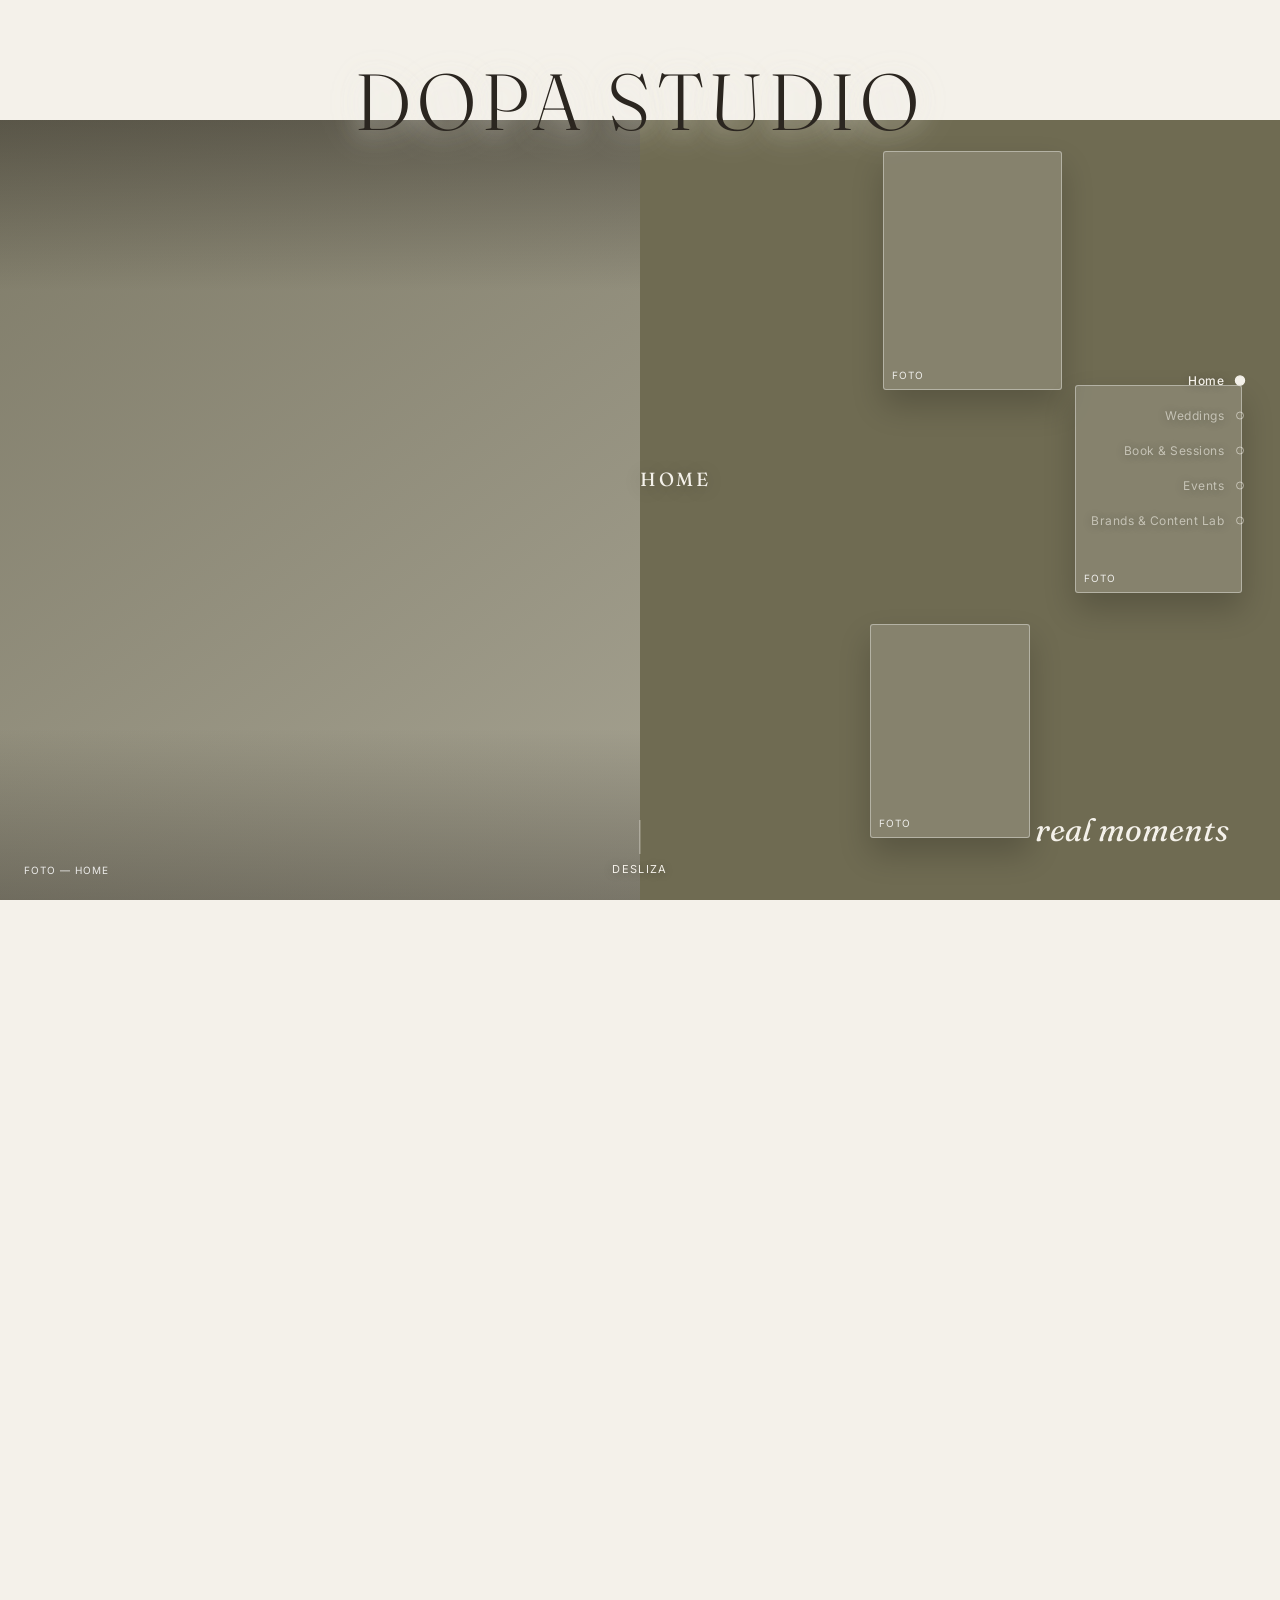
==== commit 1eb3b624: "Remove hero navbar, link to real pages instead of in-page anchors Drop the "dopa" logo + menu bar fr" ====
--- a/index.html
+++ b/index.html
@@ -15,11 +15,6 @@
 <!-- HERO SCROLL SECTION -->
 <section class="hero-scroll" id="hero" style="--steps: 5;">
   <div class="hero-sticky">
-
-    <div class="hero-topbar">
-      <span class="brand-script">dopa</span>
-      <span class="menu-label">MENU<span class="menu-lines"></span></span>
-    </div>
 
     <h1 class="hero-wordmark">DOPA STUDIO</h1>
 
@@ -94,11 +89,11 @@
 
     <nav class="dot-nav" aria-label="Navegación principal">
       <ul>
-        <li><a href="#home-section" class="dot-link active" data-index="0"><span class="dot-label">Home</span><span class="dot"></span></a></li>
-        <li><a href="#weddings" class="dot-link" data-index="1"><span class="dot-label">Weddings</span><span class="dot"></span></a></li>
-        <li><a href="#book-sessions" class="dot-link" data-index="2"><span class="dot-label">Book &amp; Sessions</span><span class="dot"></span></a></li>
-        <li><a href="#events" class="dot-link" data-index="3"><span class="dot-label">Events</span><span class="dot"></span></a></li>
-        <li><a href="#content-lab" class="dot-link" data-index="4"><span class="dot-label">Brands &amp; Content Lab</span><span class="dot"></span></a></li>
+        <li><a href="index.html" class="dot-link active" data-index="0"><span class="dot-label">Home</span><span class="dot"></span></a></li>
+        <li><a href="weddings.html" class="dot-link" data-index="1"><span class="dot-label">Weddings</span><span class="dot"></span></a></li>
+        <li><a href="book-sessions.html" class="dot-link" data-index="2"><span class="dot-label">Book &amp; Sessions</span><span class="dot"></span></a></li>
+        <li><a href="events.html" class="dot-link" data-index="3"><span class="dot-label">Events</span><span class="dot"></span></a></li>
+        <li><a href="content-lab.html" class="dot-link" data-index="4"><span class="dot-label">Brands &amp; Content Lab</span><span class="dot"></span></a></li>
       </ul>
     </nav>
 
@@ -109,32 +104,6 @@
   </div>
 </section>
 
-<!-- STUB SECTIONS (placeholders para las páginas reales) -->
-<section class="page-stub" id="home-section">
-  <h2>Home</h2>
-  <p>Contenido de la página principal — próximamente.</p>
-</section>
-
-<section class="page-stub" id="weddings">
-  <h2>Weddings</h2>
-  <p>Fotografía y video de bodas en el área DMV — próximamente.</p>
-</section>
-
-<section class="page-stub" id="book-sessions">
-  <h2>Book &amp; Sessions</h2>
-  <p>Agenda tu sesión: retratos, maternidad, eventos en casa — próximamente.</p>
-</section>
-
-<section class="page-stub" id="events">
-  <h2>Events</h2>
-  <p>Cobertura completa de tu evento, entregada 100% editada — próximamente.</p>
-</section>
-
-<section class="page-stub" id="content-lab">
-  <h2>Brands &amp; Content Lab</h2>
-  <p>hidopaLab — contenido y manejo de redes para tu marca — próximamente.</p>
-</section>
-
 <script src="assets/script.js"></script>
 </body>
 </html>
--- a/assets/style.css
+++ b/assets/style.css
@@ -33,54 +33,6 @@
   background: var(--cream);
   overflow: hidden;
 }
-
-/* ---------- Top bar (inside hero, acts as the real nav) ---------- */
-.hero-topbar {
-  display: flex;
-  justify-content: space-between;
-  align-items: center;
-  padding: 22px 32px;
-  z-index: 6;
-  flex-shrink: 0;
-}
-
-.brand-script {
-  font-family: var(--serif);
-  font-style: italic;
-  font-weight: 400;
-  letter-spacing: 0.02em;
-  font-size: 20px;
-  color: var(--ink);
-}
-
-.menu-label {
-  display: flex;
-  align-items: center;
-  gap: 10px;
-  font-size: 11px;
-  letter-spacing: 0.14em;
-  color: var(--ink);
-}
-
-.menu-lines {
-  display: inline-block;
-  width: 22px;
-  height: 1px;
-  background: var(--ink);
-  position: relative;
-}
-
-.menu-lines::before,
-.menu-lines::after {
-  content: "";
-  position: absolute;
-  left: 0;
-  width: 100%;
-  height: 1px;
-  background: var(--ink);
-}
-.menu-lines::before { top: -5px; }
-.menu-lines::after { top: 5px; }
 
 /* ---------- Big overlapping wordmark ---------- */
 .hero-wordmark {
@@ -91,6 +43,7 @@
   text-align: center;
   color: var(--ink);
   margin: 0 0 clamp(-30px, -3.4vw, -18px) 0;
+  padding-top: clamp(28px, 5vw, 52px);
   position: relative;
   z-index: 5;
   flex-shrink: 0;
@@ -331,18 +284,17 @@
   100% { top: 100%; }
 }
 
-/* ---------- Stub sections ---------- */
+/* ---------- Standalone "coming soon" pages ---------- */
 .page-stub {
-  min-height: 60vh;
+  min-height: 100vh;
   display: flex;
   flex-direction: column;
   align-items: center;
   justify-content: center;
   text-align: center;
-  gap: 12px;
-  border-top: 1px solid rgba(43, 38, 32, 0.08);
+  gap: 16px;
   padding: 40px 20px;
-  background: var(--cream-2);
+  background: var(--cream);
 }
 
 .page-stub h2 {
@@ -360,50 +312,92 @@
   font-size: 15px;
 }
 
-/* ---------- Responsive ---------- */
+.back-link {
+  margin-top: 8px;
+  font-family: var(--sans);
+  font-size: 12px;
+  letter-spacing: 0.1em;
+  text-transform: uppercase;
+  color: var(--ink);
+  text-decoration: none;
+  border-bottom: 1px solid var(--ink-faint);
+  padding-bottom: 2px;
+}
+
+.back-link:hover {
+  border-color: var(--ink);
+}
+
+/* ---------- Responsive: mobile = full-bleed photo + centered link list ---------- */
 @media (max-width: 860px) {
-  .split-photo { display: none; }
-  .split-block {
+  .hero-wordmark { display: none; }
+
+  .split-photo {
     flex: 1 1 100%;
-    padding: 28px 20px 150px;
+    align-items: flex-end;
+  }
+  .split-photo::after {
+    content: "";
+    position: absolute;
+    inset: 0;
+    z-index: 0;
+    background: linear-gradient(180deg, rgba(10, 8, 6, 0.55) 0%, rgba(10, 8, 6, 0.35) 40%, rgba(10, 8, 6, 0.55) 100%);
+  }
+  .split-photo > .ph-label {
+    display: none;
+  }
+  .split-block,
+  .split-label,
+  .split-caption {
+    display: none;
+  }
+
+  .dot-nav {
+    position: absolute;
+    inset: 0;
+    transform: none;
+    z-index: 6;
     display: flex;
+    align-items: center;
+    justify-content: center;
+    pointer-events: none;
+  }
+  .dot-nav ul {
     flex-direction: column;
-    justify-content: flex-start;
-    gap: 14px;
-  }
-  .split-label {
+    align-items: center;
+    gap: 10px;
+    pointer-events: auto;
+    width: 100%;
+    padding: 0 20px;
+  }
+  .dot-link {
+    justify-content: center;
+    gap: 0;
+    text-align: center;
+    width: 100%;
+  }
+  .dot { display: none; }
+  .dot-label {
     position: static;
+    opacity: 1;
     transform: none;
-  }
-  .thumb-row { display: flex; gap: 10px; }
-  .thumb {
-    position: static;
-    width: 78px;
-    flex-shrink: 0;
-    aspect-ratio: 3 / 4;
-    box-shadow: none;
-    animation-delay: 0s !important;
-  }
-  .thumb-c { display: none; }
-  .split-caption { font-size: 20px; align-self: flex-start; text-align: left; }
-  .dot-nav {
-    right: 50%;
-    top: auto;
-    bottom: 88px;
-    transform: translateX(50%);
-  }
-  .dot-nav ul { flex-direction: row; gap: 16px; }
-  .dot-link { flex-direction: column-reverse; gap: 6px; }
-  .dot-label {
-    position: absolute;
-    bottom: 18px;
-    transform: translateX(0) translateY(4px);
-    font-size: 10px;
-  }
-  .dot-link:not(.active) .dot-label { display: none; }
-}
-
-@media (max-width: 600px) {
-  .hero-topbar { padding: 16px 20px; }
-  .hero-wordmark { font-size: clamp(30px, 9vw, 44px); }
-}
+    font-family: var(--serif);
+    text-transform: uppercase;
+    letter-spacing: 0.01em;
+    font-size: clamp(19px, 7vw, 30px);
+    font-weight: 400;
+    color: rgba(244, 241, 234, 0.4);
+    text-shadow: 0 2px 14px rgba(0, 0, 0, 0.35);
+    transition: color 0.6s ease, font-weight 0.3s ease;
+    white-space: normal;
+    line-height: 1.15;
+  }
+  .dot-nav li:nth-child(odd) .dot-label {
+    font-weight: 600;
+    font-size: clamp(22px, 8vw, 34px);
+  }
+  .dot-link.active .dot-label {
+    color: var(--cream);
+  }
+}
+
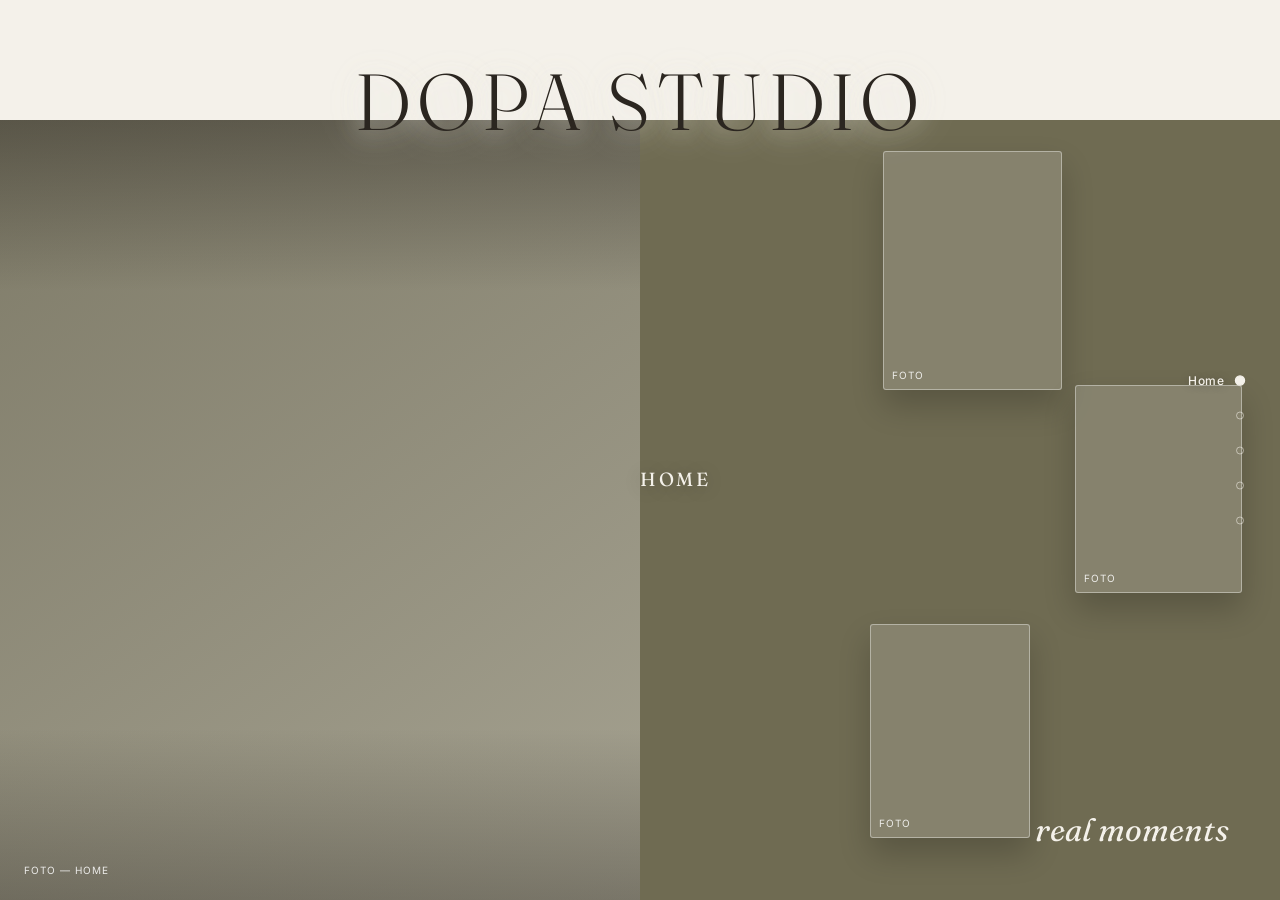
==== commit fe0e908f: "Make hero auto-advance instead of relying on scroll Scroll-to-reveal wasn't discoverable — people di" ====
--- a/index.html
+++ b/index.html
@@ -13,7 +13,7 @@
 <body>
 
 <!-- HERO SCROLL SECTION -->
-<section class="hero-scroll" id="hero" style="--steps: 5;">
+<section class="hero-scroll" id="hero">
   <div class="hero-sticky">
 
     <h1 class="hero-wordmark">DOPA STUDIO</h1>
@@ -34,7 +34,7 @@
       </div>
 
       <div class="split-set" data-set="1" style="--tone:#a9836f;">
-        <div class="split-photo"><span class="ph-label">Foto — Weddings</span></div>
+        <div class="split-photo split-photo--real" style="background-image: url('assets/images/weddings-hero.jpg');"></div>
         <div class="split-block">
           <p class="split-label">Weddings</p>
           <div class="thumb-row">
@@ -89,18 +89,13 @@
 
     <nav class="dot-nav" aria-label="Navegación principal">
       <ul>
-        <li><a href="index.html" class="dot-link active" data-index="0"><span class="dot-label">Home</span><span class="dot"></span></a></li>
+        <li><a href="home.html" class="dot-link active" data-index="0"><span class="dot-label">Home</span><span class="dot"></span></a></li>
         <li><a href="weddings.html" class="dot-link" data-index="1"><span class="dot-label">Weddings</span><span class="dot"></span></a></li>
         <li><a href="book-sessions.html" class="dot-link" data-index="2"><span class="dot-label">Book &amp; Sessions</span><span class="dot"></span></a></li>
         <li><a href="events.html" class="dot-link" data-index="3"><span class="dot-label">Events</span><span class="dot"></span></a></li>
         <li><a href="content-lab.html" class="dot-link" data-index="4"><span class="dot-label">Brands &amp; Content Lab</span><span class="dot"></span></a></li>
       </ul>
     </nav>
-
-    <div class="scroll-cue">
-      <span class="scroll-cue-line"></span>
-      <span>Desliza</span>
-    </div>
   </div>
 </section>
 
--- a/assets/style.css
+++ b/assets/style.css
@@ -18,15 +18,13 @@
   font-family: var(--sans);
 }
 
-/* ---------- Hero scroll mechanism ---------- */
+/* ---------- Hero (auto-advancing, single viewport) ---------- */
 .hero-scroll {
   position: relative;
-  height: calc(var(--steps) * 100vh);
+  height: 100vh;
 }
 
 .hero-sticky {
-  position: sticky;
-  top: 0;
   height: 100vh;
   display: flex;
   flex-direction: column;
@@ -82,6 +80,18 @@
   background:
     linear-gradient(180deg, rgba(20, 16, 12, 0.35) 0%, rgba(20, 16, 12, 0) 22%, rgba(20, 16, 12, 0) 78%, rgba(20, 16, 12, 0.3) 100%),
     linear-gradient(145deg, color-mix(in srgb, var(--tone) 70%, black 10%), color-mix(in srgb, var(--tone) 60%, white 10%));
+}
+
+.split-photo--real {
+  background-size: cover;
+  background-position: center;
+}
+
+.split-photo--real::after {
+  content: "";
+  position: absolute;
+  inset: 0;
+  background: linear-gradient(180deg, rgba(20, 16, 12, 0.3) 0%, rgba(20, 16, 12, 0) 25%, rgba(20, 16, 12, 0) 75%, rgba(20, 16, 12, 0.35) 100%);
 }
 
 .split-block {
@@ -241,49 +251,6 @@
   transform: scale(1.3);
 }
 
-/* ---------- Scroll cue ---------- */
-.scroll-cue {
-  position: absolute;
-  bottom: 24px;
-  left: 50%;
-  transform: translateX(-50%);
-  display: flex;
-  flex-direction: column;
-  align-items: center;
-  gap: 8px;
-  z-index: 6;
-  color: var(--cream);
-  font-size: 11px;
-  letter-spacing: 0.12em;
-  text-transform: uppercase;
-  text-shadow: 0 1px 10px rgba(0, 0, 0, 0.3);
-}
-
-.scroll-cue-line {
-  width: 1px;
-  height: 34px;
-  background: rgba(244, 241, 234, 0.55);
-  position: relative;
-  overflow: hidden;
-}
-
-.scroll-cue-line::after {
-  content: "";
-  position: absolute;
-  top: -100%;
-  left: 0;
-  width: 100%;
-  height: 100%;
-  background: var(--cream);
-  animation: scrollDrip 1.8s ease-in-out infinite;
-}
-
-@keyframes scrollDrip {
-  0% { top: -100%; }
-  50% { top: 0; }
-  100% { top: 100%; }
-}
-
 /* ---------- Standalone "coming soon" pages ---------- */
 .page-stub {
   min-height: 100vh;
@@ -326,6 +293,360 @@
 
 .back-link:hover {
   border-color: var(--ink);
+}
+
+.page-stub--photo {
+  position: relative;
+  background-size: cover;
+  background-position: center;
+  isolation: isolate;
+}
+
+.page-stub--photo::before {
+  content: "";
+  position: absolute;
+  inset: 0;
+  z-index: -1;
+  background: linear-gradient(180deg, rgba(20, 16, 12, 0.45) 0%, rgba(20, 16, 12, 0.35) 45%, rgba(20, 16, 12, 0.6) 100%);
+}
+
+.page-stub--photo h2,
+.page-stub--photo p {
+  color: var(--cream);
+  text-shadow: 0 2px 16px rgba(0, 0, 0, 0.35);
+}
+
+.back-link--light {
+  color: var(--cream);
+  border-bottom-color: rgba(244, 241, 234, 0.4);
+}
+
+.back-link--light:hover {
+  border-color: var(--cream);
+}
+
+/* =====================================================
+   HOME PAGE (home.html)
+   ===================================================== */
+
+/* ---------- Top nav ---------- */
+.site-nav {
+  display: flex;
+  justify-content: space-between;
+  align-items: center;
+  padding: 22px 32px;
+  background: var(--cream);
+}
+
+.site-nav__logo {
+  font-family: var(--serif);
+  font-weight: 500;
+  letter-spacing: 0.14em;
+  font-size: 14px;
+  color: var(--ink);
+  text-decoration: none;
+}
+
+.site-nav__links {
+  display: flex;
+  gap: 28px;
+}
+
+.site-nav__links a {
+  font-size: 12px;
+  letter-spacing: 0.06em;
+  text-transform: uppercase;
+  color: var(--ink-muted);
+  text-decoration: none;
+  transition: color 0.3s ease;
+}
+
+.site-nav__links a:hover {
+  color: var(--ink);
+}
+
+/* ---------- Welcome ---------- */
+.welcome {
+  padding: clamp(48px, 9vw, 110px) 24px clamp(40px, 7vw, 80px);
+  text-align: center;
+  max-width: 760px;
+  margin: 0 auto;
+}
+
+.welcome__eyebrow {
+  font-size: 12px;
+  letter-spacing: 0.16em;
+  text-transform: uppercase;
+  color: var(--ink-muted);
+  margin: 0 0 20px;
+}
+
+.welcome__title {
+  font-family: var(--serif);
+  font-weight: 300;
+  font-size: clamp(36px, 6vw, 68px);
+  line-height: 1.08;
+  margin: 0 0 24px;
+  color: var(--ink);
+}
+
+.welcome__copy {
+  font-size: clamp(15px, 1.6vw, 18px);
+  line-height: 1.7;
+  color: var(--ink-muted);
+  margin: 0;
+}
+
+/* ---------- Services ---------- */
+.services {
+  padding: 0 24px clamp(48px, 8vw, 96px);
+  max-width: 1180px;
+  margin: 0 auto;
+}
+
+.services__grid {
+  display: grid;
+  grid-template-columns: repeat(3, 1fr);
+  gap: 24px;
+}
+
+.service-card {
+  display: flex;
+  flex-direction: column;
+  text-decoration: none;
+  color: inherit;
+  border-radius: 6px;
+  overflow: hidden;
+  background: var(--cream-2);
+  transition: transform 0.35s ease, box-shadow 0.35s ease;
+}
+
+.service-card:hover {
+  transform: translateY(-4px);
+  box-shadow: 0 20px 40px rgba(43, 38, 32, 0.14);
+}
+
+.service-card__photo {
+  aspect-ratio: 4 / 3;
+  background: linear-gradient(150deg, color-mix(in srgb, var(--tone) 75%, white 10%), var(--tone));
+  display: flex;
+  align-items: flex-end;
+  padding: 16px;
+}
+
+.service-card__body {
+  padding: 22px 24px 26px;
+  display: flex;
+  flex-direction: column;
+  gap: 8px;
+}
+
+.service-card__body h3 {
+  font-family: var(--serif);
+  font-weight: 500;
+  font-size: 22px;
+  margin: 0;
+  color: var(--ink);
+}
+
+.service-card__body p {
+  font-size: 14px;
+  line-height: 1.5;
+  color: var(--ink-muted);
+  margin: 0;
+}
+
+.service-card__link {
+  margin-top: 6px;
+  font-size: 12px;
+  letter-spacing: 0.06em;
+  text-transform: uppercase;
+  color: var(--ink);
+}
+
+/* ---------- Portfolio ---------- */
+.portfolio {
+  padding: clamp(40px, 7vw, 80px) 24px;
+  max-width: 1180px;
+  margin: 0 auto;
+}
+
+.portfolio__title {
+  font-family: var(--serif);
+  font-weight: 500;
+  font-size: clamp(24px, 3vw, 34px);
+  margin: 0 0 28px;
+  color: var(--ink);
+}
+
+.portfolio__title span {
+  color: var(--ink-muted);
+  font-style: italic;
+  font-weight: 400;
+}
+
+.portfolio__grid {
+  display: grid;
+  grid-template-columns: repeat(3, 1fr);
+  gap: 14px;
+}
+
+.portfolio__tile {
+  aspect-ratio: 1 / 1;
+  border-radius: 4px;
+  background: linear-gradient(150deg, color-mix(in srgb, var(--tone) 75%, white 10%), var(--tone));
+  display: flex;
+  align-items: flex-end;
+  padding: 14px;
+}
+
+/* ---------- hidopaLab block ---------- */
+.lab-block {
+  background: #8c6f52;
+  padding: clamp(56px, 9vw, 110px) 24px;
+}
+
+.lab-block__inner {
+  max-width: 680px;
+  margin: 0 auto;
+  text-align: center;
+}
+
+.lab-block__eyebrow {
+  font-family: var(--serif);
+  font-style: italic;
+  font-size: 18px;
+  color: var(--cream);
+  margin: 0 0 16px;
+}
+
+.lab-block__title {
+  font-family: var(--serif);
+  font-weight: 500;
+  font-size: clamp(26px, 4vw, 40px);
+  color: var(--cream);
+  margin: 0 0 20px;
+  line-height: 1.2;
+}
+
+.lab-block__copy {
+  color: rgba(244, 241, 234, 0.85);
+  font-size: 15px;
+  line-height: 1.7;
+  margin: 0 0 28px;
+}
+
+.lab-block__cta {
+  display: inline-block;
+  font-size: 12px;
+  letter-spacing: 0.08em;
+  text-transform: uppercase;
+  color: var(--ink);
+  background: var(--cream);
+  padding: 14px 28px;
+  border-radius: 3px;
+  text-decoration: none;
+  transition: transform 0.3s ease;
+}
+
+.lab-block__cta:hover {
+  transform: translateY(-2px);
+}
+
+/* ---------- Testimonials (placeholder) ---------- */
+.testimonials {
+  padding: clamp(48px, 8vw, 90px) 24px;
+  text-align: center;
+  max-width: 620px;
+  margin: 0 auto;
+}
+
+.testimonials h2 {
+  font-family: var(--serif);
+  font-weight: 500;
+  font-size: clamp(24px, 3vw, 32px);
+  margin: 0 0 12px;
+  color: var(--ink);
+}
+
+.testimonials__pending {
+  color: var(--ink-muted);
+  font-size: 14px;
+  font-style: italic;
+  margin: 0;
+}
+
+/* ---------- Footer / final CTA ---------- */
+.site-footer {
+  background: var(--ink);
+  color: var(--cream);
+  padding: clamp(48px, 8vw, 90px) 24px 32px;
+  text-align: center;
+}
+
+.site-footer__cta h2 {
+  font-family: var(--serif);
+  font-weight: 500;
+  font-size: clamp(26px, 4vw, 38px);
+  margin: 0 0 12px;
+}
+
+.site-footer__cta p {
+  color: rgba(244, 241, 234, 0.65);
+  font-size: 14px;
+  margin: 0 0 28px;
+}
+
+.site-footer__buttons {
+  display: flex;
+  justify-content: center;
+  gap: 14px;
+  flex-wrap: wrap;
+  margin-bottom: clamp(48px, 8vw, 80px);
+}
+
+.btn {
+  font-size: 12px;
+  letter-spacing: 0.08em;
+  text-transform: uppercase;
+  text-decoration: none;
+  padding: 14px 28px;
+  border-radius: 3px;
+  transition: transform 0.3s ease, opacity 0.3s ease;
+}
+
+.btn--primary {
+  background: var(--cream);
+  color: var(--ink);
+}
+
+.btn--secondary {
+  background: transparent;
+  color: var(--cream);
+  border: 1px solid rgba(244, 241, 234, 0.4);
+}
+
+.btn:hover {
+  transform: translateY(-2px);
+}
+
+.site-footer__meta {
+  display: flex;
+  flex-direction: column;
+  gap: 6px;
+  font-size: 12px;
+  letter-spacing: 0.04em;
+  color: rgba(244, 241, 234, 0.5);
+  border-top: 1px solid rgba(244, 241, 234, 0.15);
+  padding-top: 24px;
+}
+
+@media (max-width: 760px) {
+  .site-nav { padding: 18px 20px; }
+  .site-nav__links { gap: 16px; }
+  .site-nav__links a { font-size: 11px; }
+  .services__grid { grid-template-columns: 1fr; }
+  .portfolio__grid { grid-template-columns: repeat(2, 1fr); }
 }
 
 /* ---------- Responsive: mobile = full-bleed photo + centered link list ---------- */
